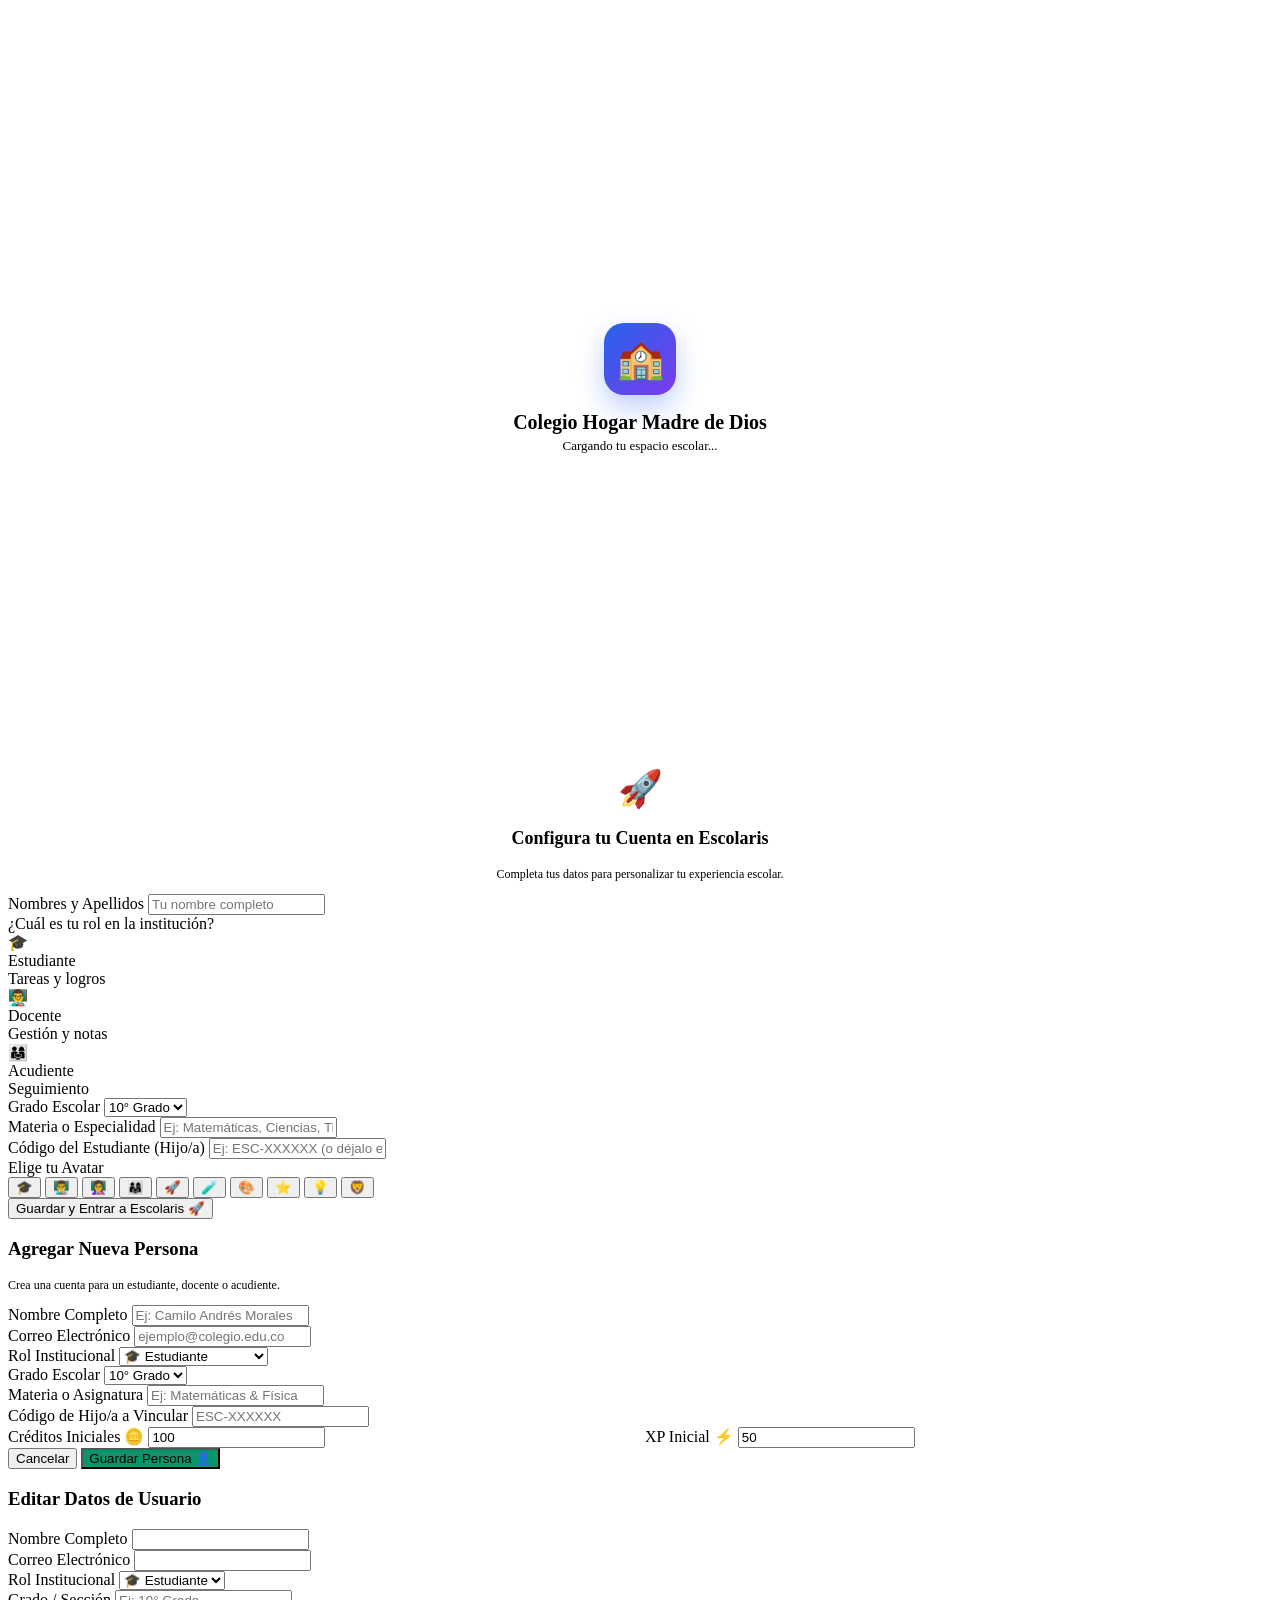
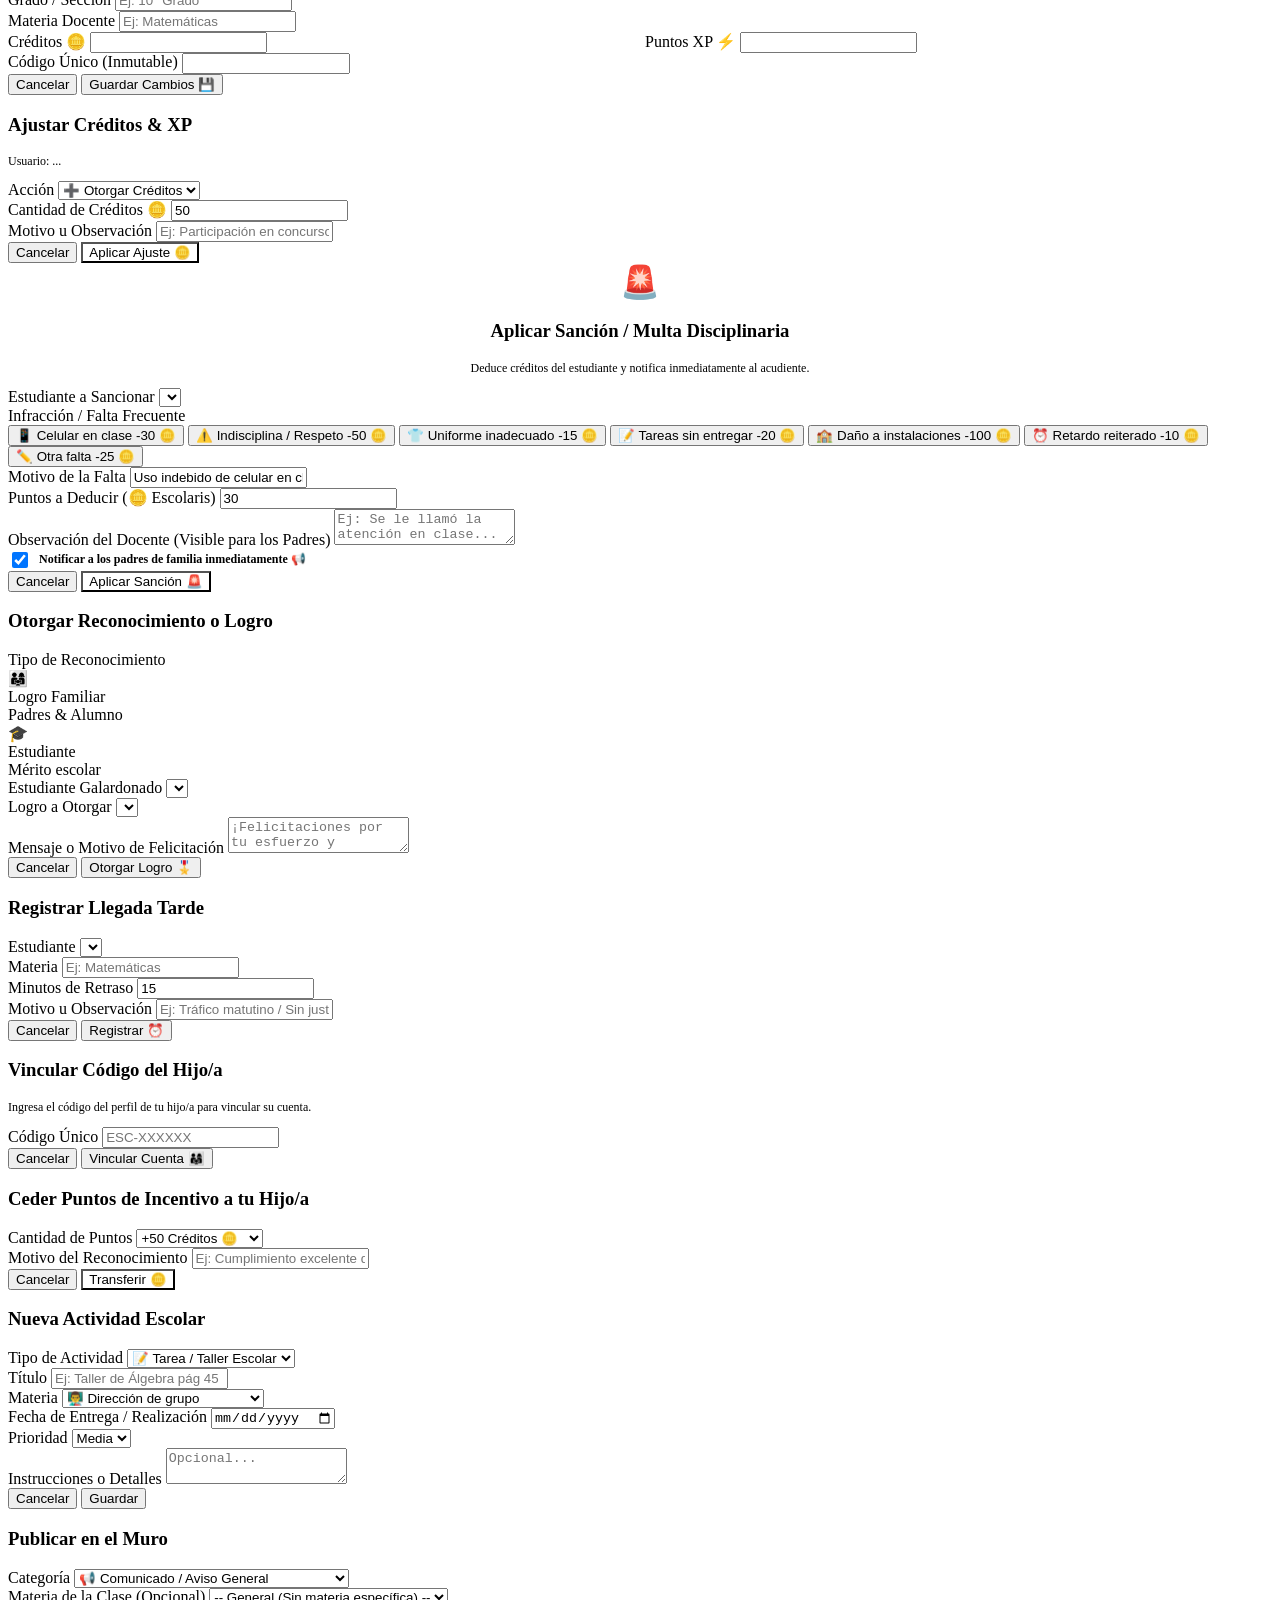
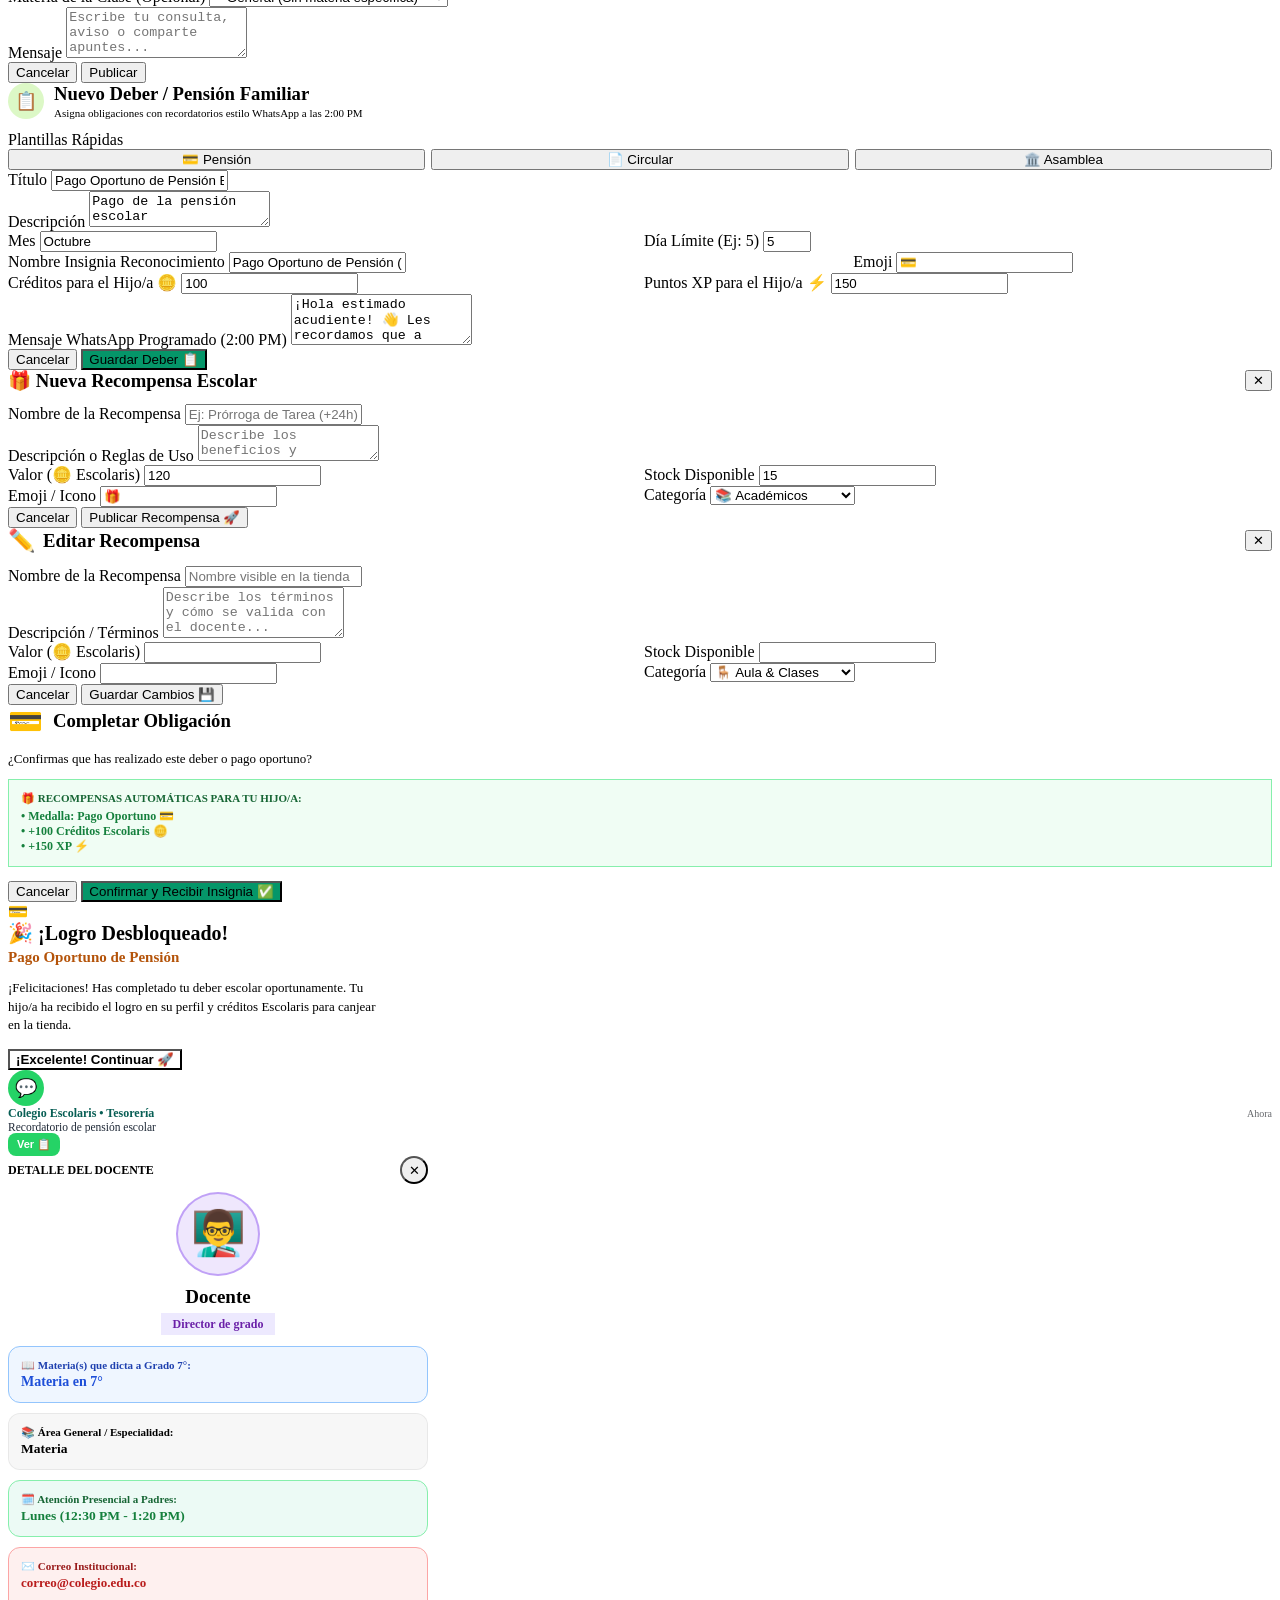
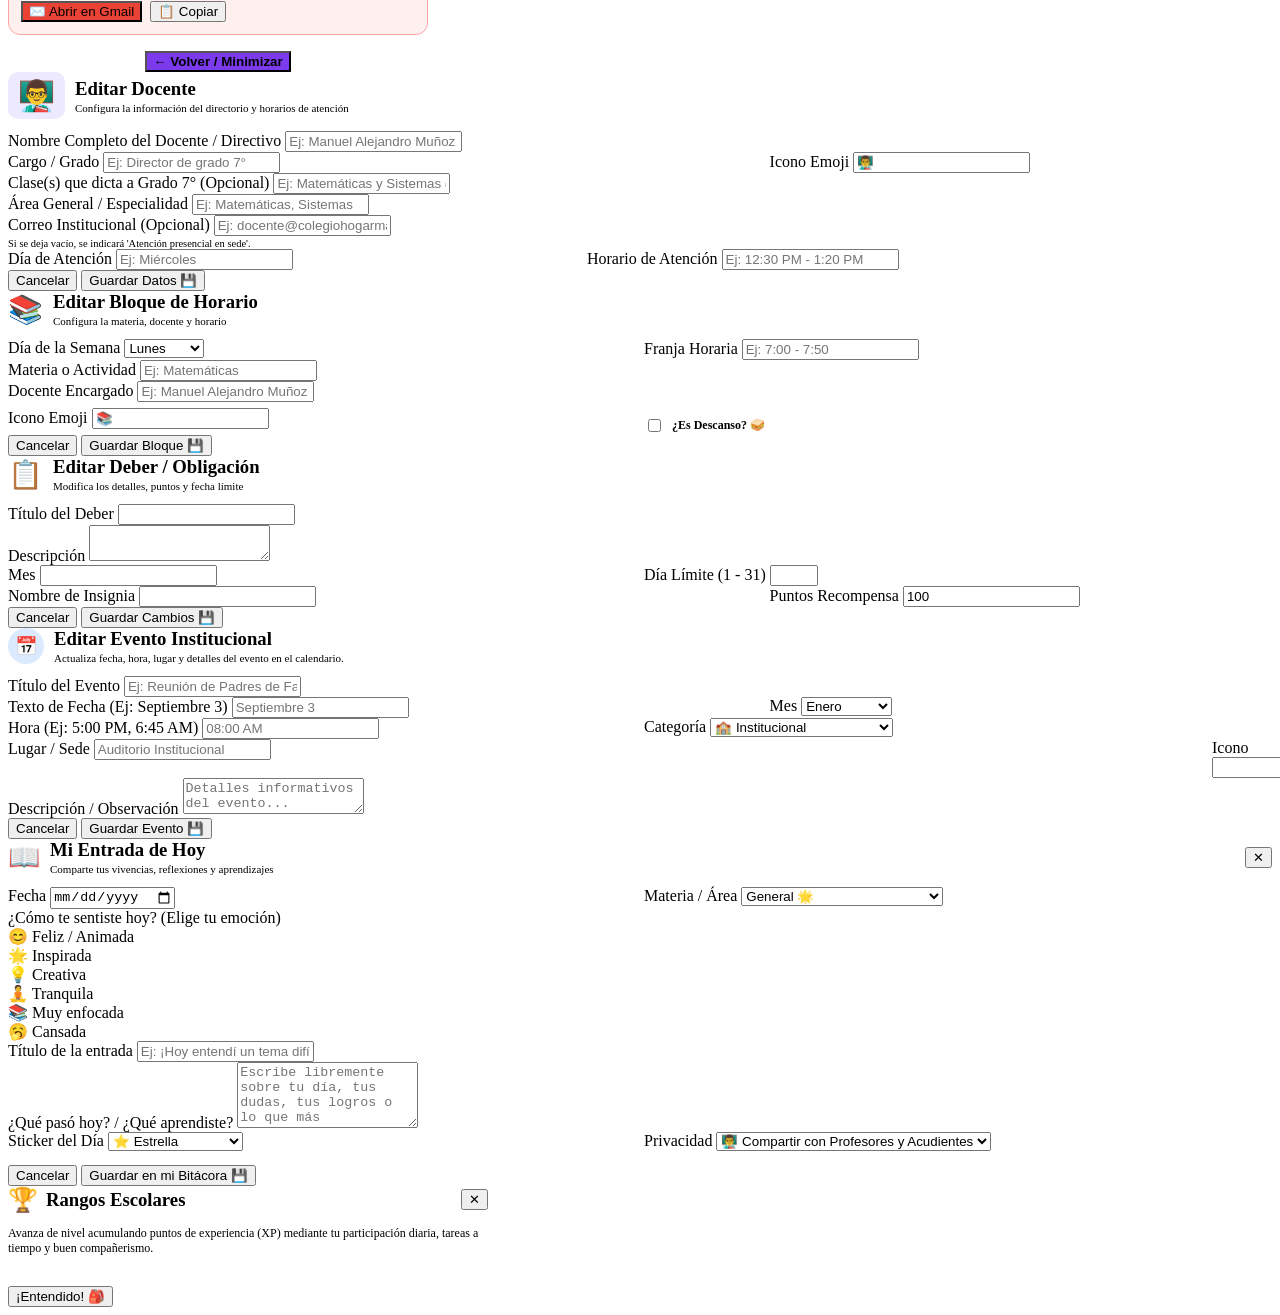
==== public/index.html @ b2b91a7f "Solución integral de persistencia de datos (Firestore + Room + Backup local), asignación grupal de p" ====
<!DOCTYPE html>
<html lang="es">
<head>
  <meta charset="UTF-8">
  <meta name="viewport" content="width=device-width, initial-scale=1.0, maximum-scale=1.0, user-scalable=no, viewport-fit=cover">
  <title>Escolaris - Plataforma Escolar</title>

  <!-- PWA & Apple iOS Tags -->
  <link rel="manifest" href="/manifest.json">
  <meta name="theme-color" content="#2563eb">
  <meta name="apple-mobile-web-app-capable" content="yes">
  <meta name="apple-mobile-web-app-status-bar-style" content="default">
  <meta name="apple-mobile-web-app-title" content="Escolaris">
  <link rel="apple-touch-icon" href="/logo.png">
  <link rel="icon" type="image/png" href="/logo.png">

  <!-- Stylesheet -->
  <link rel="stylesheet" href="/styles.css?v=4.5">

  <!-- Firebase App & Services -->
  <script src="https://www.gstatic.com/firebasejs/10.8.0/firebase-app-compat.js"></script>
  <script src="https://www.gstatic.com/firebasejs/10.8.0/firebase-auth-compat.js"></script>
  <script src="https://www.gstatic.com/firebasejs/10.8.0/firebase-firestore-compat.js"></script>
  <script src="/__/firebase/init.js"></script>
  <script src="https://cdnjs.cloudflare.com/ajax/libs/qrcodejs/1.0.0/qrcode.min.js"></script>
</head>
<body>

<div id="app-container">

  <!-- LOADING BOOT SPLASH (Elimina el destello de login en recargas) -->
  <div id="app-boot-splash" style="display:flex; flex-direction:column; align-items:center; justify-content:center; min-height:80vh; gap:16px; padding:20px; text-align:center;">
    <div style="width:72px; height:72px; border-radius:20px; background:linear-gradient(135deg, #2563eb, #7c3aed); display:flex; align-items:center; justify-content:center; font-size:38px; box-shadow:0 12px 28px rgba(37,99,235,0.3);">🏫</div>
    <div>
      <h2 style="margin:0; font-size:20px; font-weight:900; color:var(--text-main);">Colegio Hogar Madre de Dios</h2>
      <p style="margin:4px 0 0 0; font-size:13px; color:var(--text-muted);">Cargando tu espacio escolar...</p>
    </div>
  </div>

  <!-- AUTH VIEW (Sign In / Register) -->
  <div id="auth-view" class="view-container auth-wrapper hidden" style="display:none;">
    <div class="clay-card auth-card">
      <div class="auth-logo">
        <img src="/logo.png" alt="Escolaris Logo" class="auth-logo-img">
      </div>
      <h1 class="auth-title">Escolaris</h1>
      <p class="auth-subtitle">Tu vida escolar gamificada y organizada</p>

      <div class="auth-tabs">
        <button id="tab-login-btn" class="btn-primary tab-btn active" onclick="switchAuthTab('login')">Ingresar</button>
        <button id="tab-signup-btn" class="btn-secondary tab-btn" onclick="switchAuthTab('signup')">Registrarme</button>
      </div>

      <!-- Google Sign In Button (Top Quick Access) -->
      <button type="button" class="btn-google" onclick="handleGoogleSignIn()">
        <svg width="18" height="18" viewBox="0 0 24 24">
          <path fill="#4285F4" d="M22.56 12.25c0-.78-.07-1.53-.2-2.25H12v4.26h5.92c-.26 1.37-1.04 2.53-2.21 3.31v2.77h3.57c2.08-1.92 3.28-4.74 3.28-8.09z"/>
          <path fill="#34A853" d="M12 23c2.97 0 5.46-.98 7.28-2.66l-3.57-2.77c-.98.66-2.23 1.06-3.71 1.06-2.86 0-5.29-1.93-6.16-4.53H2.18v2.84C3.99 20.53 7.7 23 12 23z"/>
          <path fill="#FBBC05" d="M5.84 14.09c-.22-.66-.35-1.36-.35-2.09s.13-1.43.35-2.09V7.06H2.18C1.43 8.55 1 10.22 1 12s.43 3.45 1.18 4.94l2.85-2.22.81-.63z"/>
          <path fill="#EA4335" d="M12 5.38c1.62 0 3.06.56 4.21 1.64l3.15-3.15C17.45 2.09 14.97 1 12 1 7.7 1 3.99 3.47 2.18 7.06l3.66 2.84c.87-2.6 3.3-4.52 6.16-4.52z"/>
        </svg>
        <span>Continuar con Google</span>
      </button>

      <div class="divider-or">
        <div class="divider-line"></div>
        <span class="divider-text">O CON CORREO</span>
        <div class="divider-line"></div>
      </div>

      <!-- Login Form -->
      <form id="login-form" class="auth-form" onsubmit="handleLogin(event)">
        <div class="form-group">
          <label class="form-label">Correo Electrónico</label>
          <input type="email" id="login-email" class="form-input" placeholder="ejemplo@colegio.edu" required>
        </div>
        <div class="form-group">
          <label class="form-label">Contraseña</label>
          <input type="password" id="login-password" class="form-input" placeholder="••••••••" required>
        </div>
        <button type="submit" class="btn-primary submit-btn">Iniciar Sesión 🚀</button>
      </form>

      <!-- Signup Form -->
      <form id="signup-form" class="auth-form hidden" onsubmit="handleSignup(event)">
        <div class="form-group">
          <label class="form-label">Nombres y Apellidos</label>
          <input type="text" id="signup-name" class="form-input" placeholder="Ej: Camilo Andrés Rojas" required>
        </div>
        <div class="form-group">
          <label class="form-label">Correo Electrónico</label>
          <input type="email" id="signup-email" class="form-input" placeholder="correo@ejemplo.com" required>
        </div>

        <div class="form-group">
          <label class="form-label">¿Cuál es tu rol?</label>
          <div class="role-picker-grid">
            <div class="role-card selected" id="signup-role-student" onclick="selectSignupRole('STUDENT')">
              <div class="role-card-icon">🎓</div>
              <div class="role-card-title">Estudiante</div>
            </div>
            <div class="role-card" id="signup-role-teacher" onclick="selectSignupRole('TEACHER')">
              <div class="role-card-icon">👨‍🏫</div>
              <div class="role-card-title">Docente</div>
            </div>
            <div class="role-card" id="signup-role-parent" onclick="selectSignupRole('PARENT')">
              <div class="role-card-icon">👨‍👩‍👧</div>
              <div class="role-card-title">Acudiente</div>
            </div>
          </div>
        </div>

        <!-- Conditional Field: Student Grade -->
        <div class="form-group" id="signup-group-grade">
          <label class="form-label">Grado Escolar</label>
          <select id="signup-grade" class="form-select">
            <option value="10° Grado">10° Grado</option>
            <option value="11° Grado">11° Grado</option>
            <option value="9° Grado">9° Grado</option>
            <option value="8° Grado">8° Grado</option>
            <option value="7° Grado">7° Grado</option>
            <option value="6° Grado">6° Grado</option>
          </select>
        </div>

        <!-- Conditional Field: Teacher Subject -->
        <div class="form-group hidden" id="signup-group-teacher">
          <label class="form-label">Materia o Especialidad</label>
          <input type="text" id="signup-teacher-subject" class="form-input" placeholder="Ej: Matemáticas, Ciencias, Titular...">
        </div>

        <!-- Conditional Field: Parent Child Code -->
        <div class="form-group hidden" id="signup-group-parent">
          <label class="form-label">Código del Estudiante (Opcional)</label>
          <input type="text" id="signup-child-code" class="form-input" placeholder="ESC-XXXXXX">
        </div>

        <div class="form-group">
          <label class="form-label">Contraseña (Mínimo 6 caracteres)</label>
          <input type="password" id="signup-password" class="form-input" placeholder="••••••••" required minlength="6">
        </div>
        <button type="submit" class="btn-primary submit-btn">Crear Cuenta ✨</button>
      </form>
    </div>
  </div>

  <!-- MAIN APP CONTAINER -->
  <div id="main-app" class="main-app-wrapper hidden" style="display:none;">
    
    <!-- DESKTOP LEFT SIDEBAR (Fixed on desktop, hidden on mobile) -->
    <aside class="desktop-sidebar" id="desktop-sidebar">
      <div>
        <div class="sidebar-brand">
          <img src="/logo.png" alt="Escolaris" class="sidebar-brand-img">
          <div>
            <div class="sidebar-brand-name">Escolaris</div>
            <div style="font-size: 10px; color: var(--text-muted); font-weight: 700; text-transform: uppercase;">Portal Web Escolar</div>
          </div>
        </div>

        <!-- Sidebar User Mini Card -->
        <div class="sidebar-user-card">
          <div class="sidebar-user-header">
            <div class="sidebar-avatar" id="sidebar-avatar-emoji">🎓</div>
            <div style="flex:1; min-width:0;">
              <div class="sidebar-user-name" id="sidebar-user-name">Cargando...</div>
              <div id="sidebar-role-badge" class="user-role-badge" style="font-size:10px; padding:2px 6px;">Estudiante</div>
            </div>
          </div>
          <div style="display:flex; justify-content:space-between; font-size:11px; font-weight:700; color:var(--text-muted);">
            <span id="sidebar-xp-text">0 / 300 XP</span>
            <span id="sidebar-level-text" style="color:var(--primary);">Nivel 1</span>
          </div>
          <div class="progress-bar-bg" style="height:6px;">
            <div id="sidebar-xp-bar" class="progress-bar-fill" style="width: 0%;"></div>
          </div>
        </div>

        <!-- Navigation Menu Links -->
        <nav class="sidebar-nav-list" id="desktop-sidebar-nav">
          <!-- Populated dynamically by JS for each role -->
        </nav>
      </div>

      <!-- Sidebar Footer -->
      <div class="sidebar-footer">
        <button class="sidebar-nav-item" onclick="openOnboardingModal(true)">
          <span class="sidebar-nav-icon">✏️</span>
          <span>Configurar Rol</span>
        </button>
        <button class="sidebar-nav-item" onclick="toggleDarkMode()">
          <span class="sidebar-nav-icon">🌓</span>
          <span>Modo Oscuro</span>
        </button>
        <button class="sidebar-nav-item" style="color:var(--danger);" onclick="handleSignOut()">
          <span class="sidebar-nav-icon">🚪</span>
          <span>Cerrar Sesión</span>
        </button>
      </div>
    </aside>

    <!-- DESKTOP CONTENT AREA (Full flex-1 container) -->
    <div class="desktop-content-area">

      <!-- MOBILE TOP HEADER (Sticky on mobile, hidden on desktop) -->
      <header class="top-header">
        <div class="brand-section">
          <button id="mobile-btn-back" class="btn-back-nav hidden" onclick="goBack()" title="Volver a la pantalla anterior">
            <span>←</span>
          </button>
          <img src="/logo.png" alt="Escolaris" class="mobile-brand-img">
          <div>
            <div class="brand-name">Escolaris</div>
            <div id="top-role-badge" class="user-role-badge">Estudiante</div>
          </div>
        </div>
        <div class="header-stats">
          <div class="stat-pill streak" id="header-streak-pill"><span id="header-streak">🔥 0</span></div>
          <div class="stat-pill coin" id="header-coins-pill"><span id="header-coins">🪙 0</span></div>
          <button class="btn-icon" onclick="toggleDarkMode()" title="Cambiar tema">🌙</button>
        </div>
      </header>

      <!-- DESKTOP TOP HEADER BAR (Sticky on desktop, hidden on mobile) -->
      <header class="desktop-header-bar">
        <div style="display:flex; align-items:center; gap:12px;">
          <button id="desktop-btn-back" class="btn-back-nav hidden" onclick="goBack()" title="Volver a la pantalla anterior">
            <span>← Volver</span>
          </button>
          <div>
            <div class="desktop-header-title" id="desktop-view-title">Muro de Avisos y Comunidad</div>
            <div class="desktop-header-subtitle" id="desktop-view-subtitle">Plataforma escolar colaborativa y gamificada</div>
          </div>
        </div>
        <div class="desktop-header-actions">
          <div class="stat-pill streak"><span id="desktop-header-streak">🔥 0 días</span></div>
          <div class="stat-pill coin"><span id="desktop-header-coins">🪙 0 créditos</span></div>
          <button class="btn-icon" onclick="toggleDarkMode()" title="Cambiar tema">🌙</button>
          <div style="display:flex; align-items:center; gap:8px; cursor:pointer;" onclick="switchNav('profile')">
            <div class="sidebar-avatar" id="desktop-header-avatar" style="width:38px; height:38px; font-size:22px;">🎓</div>
          </div>
        </div>
      </header>

      <!-- iOS Installation Tip Banner (Mobile only) -->
      <div id="ios-pwa-banner" class="ios-banner-container hidden">
        <div class="ios-banner">
          <div class="ios-icon">📲</div>
          <div class="ios-banner-text">
            <strong>¿Usas iPhone?</strong> Toca el botón <strong>Compartir</strong> (icono ⬆️) y selecciona <strong>"Agregar a pantalla de inicio"</strong> para instalarla.
          </div>
          <button class="btn-banner-close" onclick="dismissIosBanner()">✕</button>
        </div>
      </div>

      <!-- MOBILE STUDENT QUICK HUB (Cinta deslizante superior de acceso rápido) -->
      <div id="mobile-student-quick-hub" class="mobile-quick-hub"></div>

      <!-- VIEW 1: FEED (Muro Escolar) -->
      <div id="view-feed" class="view-container tab-view">
        <div class="feed-desktop-split">
          <div>
            <div class="clay-card banner-feed-card" style="margin-bottom:16px;">
              <div class="feed-header-row">
                <div>
                  <h3 class="feed-title">Muro de Avisos y Apuntes</h3>
                  <p class="feed-subtitle">Comunidad académica y comunicados oficiales</p>
                </div>
                <button id="btn-create-post-feed" class="btn-primary btn-sm" onclick="openModal('modal-post')">Publicar ✍️</button>
              </div>
            </div>



            <div id="feed-posts-list" class="cards-column">
              <!-- Dynamic posts list -->
            </div>
          </div>

          <!-- Desktop Right Widget Sidebar -->
          <div class="desktop-widget-sidebar">
            <div class="clay-card" style="margin-bottom:16px;">
              <h4 style="font-size:14px; font-weight:800; margin-bottom:8px;">📢 Publicar Aviso</h4>
              <p style="font-size:11px; color:var(--text-muted); margin-bottom:12px;">Comparte anuncios de clase, dudas o material de estudio con tus compañeros.</p>
              <button class="btn-primary w-full btn-sm" onclick="openModal('modal-post')">Crear Publicación ✍️</button>
            </div>

            <div class="clay-card" style="margin-bottom:16px;">
              <h4 style="font-size:14px; font-weight:800; margin-bottom:8px;">🎯 Próximas Entregas</h4>
              <div id="feed-sidebar-tasks-preview" class="cards-column" style="gap:6px;">
                <!-- Populated by JS -->
              </div>
            </div>

            <div class="clay-card">
              <h4 style="font-size:14px; font-weight:800; margin-bottom:8px;">🏆 Cuadro de Honor</h4>
              <div id="feed-sidebar-ranking-preview" class="cards-column" style="gap:6px;">
                <!-- Populated by JS -->
              </div>
            </div>
          </div>
        </div>
      </div>

      <!-- VIEW 2: TEACHER ADMIN DASHBOARD (Panel de Administración Escolar) -->
      <div id="view-teacher-admin" class="view-container tab-view hidden">
        <div class="section-header-row">
          <div>
            <h2 class="section-title">Centro de Control & Administración Escolar</h2>
            <p class="feed-subtitle">Gestión integral de usuarios, aprobación de logros, canjes y métricas</p>
          </div>
          <div style="display:flex; gap:8px; flex-wrap:wrap;">
            <button class="btn-secondary btn-sm" onclick="openModal('modal-add-user')">👤 + Agregar Persona</button>
            <button class="btn-primary btn-sm" onclick="openModal('modal-grant-badge')">🎖️ + Otorgar Logro</button>
          </div>
        </div>

        <!-- Teacher Classroom Code Banner -->
        <div class="clay-card" style="margin-bottom:14px; background:linear-gradient(135deg, #eff6ff, #dbeafe); border:1.5px solid #93c5fd;">
          <div style="display:flex; justify-content:space-between; align-items:center; flex-wrap:wrap; gap:10px;">
            <div>
              <div style="font-size:11px; font-weight:800; color:var(--primary); text-transform:uppercase;">🏫 Código Único de tu Aula</div>
              <div style="font-size:15px; font-weight:800; color:var(--text-main); margin-top:2px;">
                Código de Aula para Alumnos: <span id="admin-teacher-code-text" style="color:var(--primary); font-family:monospace; background:rgba(37,99,235,0.12); padding:3px 10px; border-radius:8px; font-weight:900;">DOC-000000</span>
              </div>
              <div style="font-size:11px; color:var(--text-muted); margin-top:2px;">Comparte este código para que tus estudiantes se vinculen a tu aula y reciban tareas.</div>
            </div>
            <button class="btn-primary btn-sm" onclick="copyTeacherCode()">Copiar Código 📋</button>
          </div>
        </div>

        <!-- KPI Metrics Overview Cards -->
        <div class="admin-kpi-grid" style="display:grid; grid-template-columns:repeat(auto-fit, minmax(130px, 1fr)); gap:10px; margin-bottom:16px;">
          <div class="clay-card kpi-card" style="padding:12px; text-align:center; border-top:3px solid var(--primary);">
            <div style="font-size:18px;">🎓</div>
            <div id="metric-students-count" style="font-size:20px; font-weight:900; color:var(--primary);">0</div>
            <div style="font-size:10px; font-weight:700; color:var(--text-muted); text-transform:uppercase;">Estudiantes</div>
          </div>
          <div class="clay-card kpi-card" style="padding:12px; text-align:center; border-top:3px solid #059669;">
            <div style="font-size:18px;">👨‍🏫</div>
            <div id="metric-teachers-count" style="font-size:20px; font-weight:900; color:#059669;">0</div>
            <div style="font-size:10px; font-weight:700; color:var(--text-muted); text-transform:uppercase;">Docentes</div>
          </div>
          <div class="clay-card kpi-card" style="padding:12px; text-align:center; border-top:3px solid #7c3aed;">
            <div style="font-size:18px;">👨‍👩‍👧</div>
            <div id="metric-parents-count" style="font-size:20px; font-weight:900; color:#7c3aed;">0</div>
            <div style="font-size:10px; font-weight:700; color:var(--text-muted); text-transform:uppercase;">Acudientes</div>
          </div>
          <div class="clay-card kpi-card" style="padding:12px; text-align:center; border-top:3px solid var(--coin-gold);">
            <div style="font-size:18px;">🎖️</div>
            <div id="metric-badges-count" style="font-size:20px; font-weight:900; color:var(--coin-gold);">0</div>
            <div style="font-size:10px; font-weight:700; color:var(--text-muted); text-transform:uppercase;">Logros</div>
          </div>
          <div class="clay-card kpi-card" style="padding:12px; text-align:center; border-top:3px solid var(--danger);">
            <div style="font-size:18px;">🎟️</div>
            <div id="metric-passes-count" style="font-size:20px; font-weight:900; color:var(--danger);">0</div>
            <div style="font-size:10px; font-weight:700; color:var(--text-muted); text-transform:uppercase;">Canjes</div>
          </div>
        </div>

        <!-- Navigation Subtabs Row -->
        <div class="admin-tabs-row" style="display:flex; gap:8px; overflow-x:auto; padding-bottom:6px; margin-bottom:16px;">
          <button id="btn-admin-tab-users" class="btn-primary btn-filter active" onclick="switchAdminTab('users')">👥 Personas & Usuarios</button>
          <button id="btn-admin-tab-obligations" class="btn-secondary btn-filter" onclick="switchAdminTab('obligations')">📋 Deberes Padres</button>
          <button id="btn-admin-tab-badges" class="btn-secondary btn-filter" onclick="switchAdminTab('badges')">🎖️ Logros & Reconocimientos</button>
          <button id="btn-admin-tab-passes" class="btn-secondary btn-filter" onclick="switchAdminTab('passes')">🎟️ Canjes</button>
          <button id="btn-admin-tab-tardies" class="btn-secondary btn-filter" onclick="switchAdminTab('tardies')">⏰ Asistencia & Retardos</button>
          <button id="btn-admin-tab-penalties" class="btn-secondary btn-filter" onclick="switchAdminTab('penalties')">🚨 Multas & Sanciones</button>
          <button id="btn-admin-tab-grades" class="btn-secondary btn-filter" onclick="switchAdminTab('grades')">📝 Calificaciones</button>
        </div>

        <!-- SUBTAB 1: USERS & PEOPLE MANAGEMENT -->
        <div id="admin-subtab-users" class="cards-column">
          <!-- Filter & Search Toolbar -->
          <div class="clay-card" style="padding:14px;">
            <div style="display:flex; gap:10px; flex-wrap:wrap; align-items:center; justify-content:space-between;">
              <div style="flex:1; min-width:240px;">
                <input type="text" id="admin-user-search-input" class="form-input" placeholder="🔍 Buscar por nombre, correo, grado o código..." oninput="handleAdminUserSearch(this.value)">
              </div>
              <div style="display:flex; gap:6px; flex-wrap:wrap;">
                <button class="btn-primary btn-sm admin-role-filter active" data-role="ALL" onclick="filterAdminUserRole('ALL')">Todos</button>
                <button class="btn-secondary btn-sm admin-role-filter" data-role="STUDENT" onclick="filterAdminUserRole('STUDENT')">🎓 Alumnos</button>
                <button class="btn-secondary btn-sm admin-role-filter" data-role="TEACHER" onclick="filterAdminUserRole('TEACHER')">👨‍🏫 Docentes</button>
                <button class="btn-secondary btn-sm admin-role-filter" data-role="PARENT" onclick="filterAdminUserRole('PARENT')">👨‍👩‍👧 Acudientes</button>
                <button class="btn-primary btn-sm" style="background:#059669;" onclick="openModal('modal-add-user')">+ Agregar</button>
              </div>
            </div>
          </div>

          <!-- Dynamic User List Container -->
          <div id="admin-users-list" class="cards-column" style="gap:10px;">
            <!-- Populated dynamically by JS -->
          </div>
        </div>

        <!-- SUBTAB: PARENT OBLIGATIONS & PENSIONES -->
        <div id="admin-subtab-obligations" class="cards-column hidden">
          <div class="clay-card" style="display:flex; justify-content:space-between; align-items:center; flex-wrap:wrap; gap:10px;">
            <div>
              <h4 style="margin:0; font-size:15px; font-weight:800; color:#059669;">📋 Deberes, Pensiones & Recordatorios para Padres</h4>
              <p style="margin:2px 0 0 0; font-size:11px; color:var(--text-muted);">Asigna obligaciones mensuales con recordatorios automáticos estilo WhatsApp a las 2:00 PM y recompensas en créditos Escolaris para los hijos.</p>
            </div>
            <button class="btn-primary btn-sm" style="background:#059669;" onclick="openModal('modal-add-obligation')">📋 + Asignar Deber / Pensión</button>
          </div>
          <div id="admin-obligations-list" class="cards-column" style="gap:10px;">
            <!-- Populated by JS -->
          </div>
        </div>

        <!-- SUBTAB 2: BADGES & MERITS (Approval & Direct Grant) -->
        <div id="admin-subtab-badges" class="cards-column hidden">
          <!-- Pending Badge Requests (Approval Queue) -->
          <div class="clay-card">
            <div style="display:flex; justify-content:space-between; align-items:center;">
              <div>
                <strong>📥 Solicitudes de Logros por Aprobar</strong>
                <p style="font-size:11px; color:var(--text-muted); margin-top:2px;">Revisa y aprueba reconocimientos solicitados por familias o estudiantes</p>
              </div>
              <button class="btn-primary btn-sm" onclick="openModal('modal-grant-badge')">+ Otorgar Directo 🎖️</button>
            </div>
            <div id="admin-pending-badges-list" class="cards-column" style="margin-top:12px; gap:8px;">
              <!-- Populated by JS -->
            </div>
          </div>

          <!-- Granted Badges History -->
          <div class="clay-card">
            <strong>🎖️ Historial de Logros Otorgados</strong>
            <p style="font-size:11px; color:var(--text-muted); margin-top:2px;">Condecoraciones activas en la institución con opción de revocar si es necesario.</p>
            <div id="admin-badges-list" class="cards-column" style="margin-top:12px; gap:8px;"></div>
          </div>
        </div>

        <!-- SUBTAB 3: CANJES (Store Vouchers & Approvals) -->
        <div id="admin-subtab-passes" class="cards-column hidden">
          <div class="clay-card">
            <div style="display:flex; justify-content:space-between; align-items:center; flex-wrap:wrap; gap:8px;">
              <div>
                <strong style="font-size:15px; color:var(--text-main);">🎟️ Solicitudes y Revisión de Canjes</strong>
                <p style="font-size:11.5px; color:var(--text-muted); margin-top:3px;">
                  Revisa las solicitudes de canje de los estudiantes. Al <strong>Aceptar</strong> se descuentan definitivamente los puntos; al <strong>Rechazar</strong> se devuelven al saldo del estudiante.
                </p>
              </div>
              <input type="text" id="admin-pass-search-input" class="form-input" placeholder="🔍 Buscar estudiante o código..." style="max-width:220px;" oninput="handleAdminPassSearch(this.value)">
            </div>
          </div>
          <div id="admin-passes-list" class="cards-column"></div>
        </div>

        <!-- SUBTAB 4: TARDIES & ATTENDANCE -->
        <div id="admin-subtab-tardies" class="cards-column hidden">
          <div class="clay-card">
            <div style="display:flex; justify-content:space-between; align-items:center;">
              <div>
                <strong>Control de Llegadas Tarde & Asistencia</strong>
                <p style="font-size:11px; color:var(--text-muted); margin-top:2px;">Registra y justifica retardos de los estudiantes.</p>
              </div>
              <button class="btn-primary btn-sm" onclick="openModal('modal-register-tardy')">+ Registrar Retardo</button>
            </div>
          </div>
          <div id="admin-tardies-list" class="cards-column"></div>
        </div>

        <!-- SUBTAB 6: DISCIPLINARY PENALTIES & FINES -->
        <div id="admin-subtab-penalties" class="cards-column hidden">
          <div class="clay-card" style="display:flex; justify-content:space-between; align-items:center; flex-wrap:wrap; gap:10px;">
            <div>
              <h4 style="margin:0; font-size:15px; font-weight:800; color:var(--danger);">🚨 Control y Auditoría de Multas Disciplinarias</h4>
              <p style="margin:2px 0 0 0; font-size:11px; color:var(--text-muted);">Sanciona faltas, descuenta créditos automáticamente y notifica al acudiente al instante.</p>
            </div>
            <button class="btn-danger btn-sm" onclick="openModal('modal-add-penalty')">🚨 + Aplicar Multa</button>
          </div>
          <div id="admin-penalties-list" class="cards-column"></div>
        </div>

        <!-- SUBTAB 5: GRADES -->
        <div id="admin-subtab-grades" class="cards-column hidden">
          <div class="clay-card">
            <strong>Calificación de Evaluaciones (1.0 a 5.0)</strong>
            <p style="font-size:11px; color:var(--text-muted); margin-top:2px;">Asigna notas a los talleres y exámenes entregados.</p>
          </div>
          <div id="admin-exams-grade-list" class="cards-column"></div>
        </div>
      </div>

      <!-- VIEW 3: PARENT DASHBOARD (Portal Acudientes) -->
      <div id="view-parent-dashboard" class="view-container tab-view hidden">
        <!-- Parent Hero Card -->
        <div class="clay-card parent-hero-card" style="margin-bottom:16px;">
          <div style="display:flex; justify-content:space-between; align-items:flex-start;">
            <div>
              <div style="font-size:11px; font-weight:800; color:#7c3aed; text-transform:uppercase;">Portal del Acudiente</div>
              <h3 id="parent-student-name" style="font-size:20px; font-weight:800; margin-top:2px;">Cargando hijo/a...</h3>
              <p id="parent-student-grade" style="font-size:13px; color:var(--text-muted);">Estudiante enlazado</p>
            </div>
            <button class="btn-primary btn-sm" style="background:#7c3aed;" onclick="openModal('modal-link-child')">🔗 Vincular Hijo/a</button>
          </div>
          
          <div style="display:flex; gap:8px; margin-top:14px;">
            <button class="btn-secondary btn-sm" onclick="openModal('modal-transfer-parent-points')">🪙 Ceder Puntos a mi Hijo/a</button>
          </div>
        </div>

        <!-- Parent Subtabs Header -->
        <div class="admin-tabs-row" style="margin-bottom:16px;">
          <button id="btn-parent-subtab-pending" class="btn-primary btn-filter active" onclick="switchParentSubtab('pending')">
            ⏳ Pendientes <span id="parent-badge-pending-count" class="badge" style="background:#EF4444; color:#ffffff; font-size:10px; font-weight:900; margin-left:4px; padding:1px 6px; border-radius:10px;">1</span>
          </button>
          <button id="btn-parent-subtab-completed" class="btn-secondary btn-filter" onclick="switchParentSubtab('completed')">
            ✅ Al Día & Logros
          </button>
          <button id="btn-parent-subtab-academic" class="btn-secondary btn-filter" onclick="switchParentSubtab('academic')">
            📊 Avance Académico
          </button>
        </div>

        <!-- SUBTAB 0: ⏳ PENDIENTES & WHATSAPP REMINDER -->
        <div id="parent-subtab-pending">
          <!-- WhatsApp-Style Pension Reminder Card (Días 1 al 5 a las 2:00 PM) -->
          <div id="parent-whatsapp-pension-card" class="whatsapp-pension-card hidden">
            <div class="whatsapp-header-bar">
              <div style="display:flex; align-items:center; gap:10px;">
                <div class="whatsapp-avatar-badge">🏫</div>
                <div>
                  <div style="display:flex; align-items:center; gap:6px;">
                    <strong style="font-size:13px; color:#ffffff;">Colegio Hogar Madre de Dios</strong>
                    <span style="font-size:10px; background:#10B981; color:white; padding:1px 6px; border-radius:10px; font-weight:800;">OFICIAL</span>
                  </div>
                  <div style="font-size:10px; color:#D1FAE5; opacity:0.9;">Notificación Oficial de Pensiones • 2:00 PM</div>
                </div>
              </div>
              <button type="button" class="btn-sm" onclick="shareWhatsAppPension()" style="background:#25D366; color:white; border:none; border-radius:6px; font-weight:800; font-size:11px; padding:4px 10px; cursor:pointer;">
                📲 Abrir Chat
              </button>
            </div>
            <div class="whatsapp-message-bubble">
              <p id="parent-whatsapp-message-text" style="margin:0; font-size:12.5px; color:#1e293b; line-height:1.5;">
                <!-- Dynamically populated -->
              </p>
              <div style="text-align:right; font-size:10px; color:#64748b; margin-top:4px;">
                2:00 PM • Enviado por Administración Escolar ✓✓
              </div>
            </div>
          </div>

          <!-- Quick Actions & CTA -->
          <div class="clay-card" style="margin-bottom:16px; display:flex; justify-content:space-between; align-items:center; flex-wrap:wrap; gap:10px;">
            <div>
              <h4 style="margin:0; font-weight:800; font-size:15px; color:var(--text-main);">📋 Deberes & Pensiones Mensuales</h4>
              <p style="margin:2px 0 0 0; font-size:11px; color:var(--text-muted);">Cumple a tiempo para recompensar a tu hijo/a con créditos y desbloquear logros familiares.</p>
            </div>
            <button class="btn-primary btn-sm" style="background:#059669;" onclick="scrollToObligationsChecklist()">
              Ver Deberes ↓
            </button>
          </div>

          <!-- Progress Overview Card -->
          <div class="clay-card" style="margin-bottom:16px;">
            <div style="display:flex; justify-content:space-between; align-items:center; margin-bottom:8px;">
              <span id="parent-obligations-progress-text" style="font-size:12px; font-weight:800; color:var(--text-main);">0 de 0 deberes cumplidos este mes</span>
              <span id="parent-obligations-percent-pill" class="badge" style="background:rgba(37,99,235,0.15); color:var(--primary); font-weight:900;">0%</span>
            </div>
            <div class="xp-bar-bg" style="height:10px; border-radius:5px;">
              <div id="parent-obligations-progress-bar" class="xp-bar-fill" style="width:0%; background:linear-gradient(90deg, #10B981, #059669);"></div>
            </div>
          </div>

          <!-- Pending Obligations List -->
          <div id="parent-obligations-section">
            <div id="parent-obligations-list" class="cards-column" style="gap:10px;"></div>
          </div>
        </div>

        <!-- SUBTAB 1: ✅ CUMPLIDAS & LOGROS FAMILIARES -->
        <div id="parent-subtab-completed" class="hidden">
          <div class="clay-card" style="margin-bottom:16px;">
            <div style="display:flex; align-items:center; gap:8px; margin-bottom:12px;">
              <span style="font-size:22px;">✅</span>
              <h4 style="margin:0; font-weight:800; font-size:15px;">Historial de Deberes Cumplidos</h4>
            </div>
            <div id="parent-completed-obligations-list" class="cards-column" style="gap:8px;"></div>
          </div>

          <div class="clay-card" style="margin-bottom:16px;">
            <div style="display:flex; align-items:center; gap:8px; margin-bottom:4px;">
              <span style="font-size:22px;">🎖️</span>
              <div>
                <h4 style="margin:0; font-weight:800; font-size:15px;">Logros Familiares Compartidos</h4>
                <p style="font-size:11px; color:var(--text-muted); margin:2px 0 0 0;">Reconocimientos ganados por asistencia, puntualidad y apoyo escolar</p>
              </div>
            </div>
            <div id="parent-family-badges-list" class="cards-column" style="margin-top:10px;"></div>
          </div>
        </div>

        <!-- SUBTAB 2: 📊 AVANCE ACADÉMICO -->
        <div id="parent-subtab-academic" class="hidden">
          <!-- Disciplinary Penalties Alert for Parents -->
          <div id="parent-penalties-section" class="clay-card hidden" style="border:1.5px solid var(--danger); background:rgba(239, 68, 68, 0.06); margin-bottom:16px;">
            <div style="display:flex; align-items:center; gap:8px;">
              <span style="font-size:20px;">🚨</span>
              <div>
                <h4 style="margin:0; font-size:14px; font-weight:800; color:var(--danger);">Reportes Disciplinarios & Sanciones</h4>
                <p style="margin:2px 0 0 0; font-size:11px; color:var(--text-muted);">Notificaciones de faltas registradas por los docentes titulares:</p>
              </div>
            </div>
            <div id="parent-penalties-list" class="cards-column" style="margin-top:10px;"></div>
          </div>

          <div class="desktop-grid-2col">
            <!-- Left Column: Tardies -->
            <div class="cards-column">
              <div class="clay-card">
                <strong>⏰ Control de Asistencia & Puntualidad</strong>
                <div id="parent-tardies-list" class="cards-column" style="margin-top:10px;"></div>
              </div>
            </div>

            <!-- Right Column: Tasks & Exams -->
            <div class="cards-column">
              <div class="clay-card">
                <strong>📝 Tareas & Evaluaciones del Hijo/a</strong>
                <div id="parent-tasks-list" class="cards-column" style="margin-top:10px;"></div>
              </div>
            </div>
          </div>
        </div>
      </div>

      <!-- VIEW 4: TASKS & EXAMS (Tareas & Evaluaciones) -->
      <div id="view-tasks" class="view-container tab-view hidden">
        <div class="section-header-row">
          <h2 class="section-title">Tareas y Evaluaciones</h2>
          <button id="btn-add-task-header" class="btn-primary btn-sm" onclick="openModal('modal-task')">+ Nueva Tarea</button>
        </div>

        <div class="filter-tabs-row" style="margin-bottom:14px;">
          <button id="task-filter-pending" class="btn-primary btn-filter active" onclick="filterTasks('pending')">Pendientes</button>
          <button id="task-filter-completed" class="btn-secondary btn-filter" onclick="filterTasks('completed')">Completadas</button>
          <button id="task-filter-exams" class="btn-secondary btn-filter" onclick="filterTasks('exams')">Exámenes</button>
        </div>

        <div id="tasks-list" class="cards-column">
          <!-- Dynamic tasks list -->
        </div>
      </div>

      <!-- VIEW: CALENDAR (Sección Dedicada: Calendario Completo) -->
      <div id="view-calendar" class="view-container tab-view hidden">
        <div class="section-header-row">
          <h2 class="section-title">Calendario</h2>
        </div>

        <div class="clay-card" style="margin-bottom:14px;">
          <div style="display:flex; justify-content:space-between; align-items:center; flex-wrap:wrap; gap:12px;">
            <div>
              <h4 style="margin:0; font-size:16px; font-weight:800; color:var(--text-main);">📅 Calendario General & Actividades</h4>
              <p style="margin:4px 0 0 0; font-size:12px; color:var(--text-muted);">
                Cronograma anual oficial, evaluaciones, tareas por fecha, Jean Days y reuniones escolares.
              </p>
            </div>
            <div style="display:flex; align-items:center; gap:8px; flex-wrap:wrap;">
              <div class="calendar-view-toggle">
                <button id="btn-cal-view-month" class="calendar-view-btn active" onclick="switchCalendarView('month')">
                  <span>📅</span> <span>Mes</span>
                </button>
                <button id="btn-cal-view-list" class="calendar-view-btn" onclick="switchCalendarView('list')">
                  <span>📋</span> <span>Cronograma</span>
                </button>
              </div>
              <button class="btn-primary btn-sm" onclick="openAddSchoolEventModal()">➕ Agregar Evento</button>
            </div>
          </div>
        </div>

        <!-- CONTAINER 1: MONTHLY INTERACTIVE CALENDAR -->
        <div id="calendar-monthly-container">
          <div class="calendar-card">
            <!-- Month Navigation Header -->
            <div class="calendar-header-nav">
              <div class="cal-month-title-wrap">
                <button class="cal-nav-btn" onclick="calendarPrevMonth()" title="Mes anterior">‹</button>
                <h3 id="cal-current-month-label" class="cal-month-title">Septiembre 2026</h3>
                <button class="cal-nav-btn" onclick="calendarNextMonth()" title="Mes siguiente">›</button>
                <button class="cal-today-btn" onclick="calendarGoToToday()" title="Ir al día de hoy">📅 Hoy</button>
              </div>
              
              <div style="display:flex; align-items:center; gap:8px;">
                <select id="cal-quick-month-select" class="form-select" style="font-size:12px; padding:4px 8px; width:auto;" onchange="handleCalendarMonthSelectChange(this.value)">
                  <option value="0">Enero</option>
                  <option value="1">Febrero</option>
                  <option value="2">Marzo</option>
                  <option value="3">Abril</option>
                  <option value="4">Mayo</option>
                  <option value="5">Junio</option>
                  <option value="6">Julio</option>
                  <option value="7">Agosto</option>
                  <option value="8" selected>Septiembre</option>
                  <option value="9">Octubre</option>
                  <option value="10">Noviembre</option>
                  <option value="11">Diciembre</option>
                </select>
                <select id="cal-quick-year-select" class="form-select" style="font-size:12px; padding:4px 8px; width:auto;" onchange="handleCalendarYearSelectChange(this.value)">
                  <option value="2025">2025</option>
                  <option value="2026" selected>2026</option>
                  <option value="2027">2027</option>
                </select>
              </div>
            </div>

            <!-- Days of week headers -->
            <div class="calendar-weekdays-row">
              <div class="calendar-weekday-header">LUN</div>
              <div class="calendar-weekday-header">MAR</div>
              <div class="calendar-weekday-header">MIÉ</div>
              <div class="calendar-weekday-header">JUE</div>
              <div class="calendar-weekday-header">VIE</div>
              <div class="calendar-weekday-header">SÁB</div>
              <div class="calendar-weekday-header">DOM</div>
            </div>

            <!-- Days Grid (Rendered dynamically) -->
            <div id="calendar-days-grid" class="calendar-days-grid"></div>

            <!-- Legend -->
            <div class="calendar-legend">
              <div class="legend-item">
                <span class="cal-dot cal-dot-event"></span>
                <span>Eventos Institucionales</span>
              </div>
              <div class="legend-item">
                <span class="cal-dot cal-dot-exam"></span>
                <span>Exámenes</span>
              </div>
              <div class="legend-item">
                <span class="cal-dot cal-dot-task"></span>
                <span>Tareas / Entregas</span>
              </div>
              <div class="legend-item">
                <span style="display:inline-block; width:12px; height:12px; border:2px solid var(--primary); border-radius:50%;"></span>
                <span>Día de Hoy</span>
              </div>
            </div>
          </div>

          <!-- Selected Day Agenda -->
          <div id="calendar-day-agenda" class="clay-card calendar-day-agenda">
            <!-- Dynamically rendered day activities -->
          </div>
        </div>

        <!-- CONTAINER 2: ANNUAL LIST VIEW -->
        <div id="calendar-list-container" class="hidden">
          <div class="clay-card" style="margin-bottom:14px;">
            <div style="display:flex; gap:8px;">
              <input type="text" id="input-search-events" class="form-input" placeholder="🔍 Buscar por nombre de evento, fecha, tipo o lugar..." oninput="filterCalendarQuery()" style="width:100%;">
            </div>

            <!-- Month Quick Filter Pills (All 12 Months) -->
            <div class="admin-tabs-row" style="margin-top:12px; gap:5px; overflow-x:auto; padding-bottom:4px;">
              <button id="btn-cal-month-TODOS" class="btn-primary btn-filter active" style="font-size:11px; padding:4px 10px;" onclick="filterCalendarMonth('TODOS')">Todos</button>
              <button id="btn-cal-month-Enero" class="btn-secondary btn-filter" style="font-size:11px; padding:4px 10px;" onclick="filterCalendarMonth('Enero')">Ene</button>
              <button id="btn-cal-month-Febrero" class="btn-secondary btn-filter" style="font-size:11px; padding:4px 10px;" onclick="filterCalendarMonth('Febrero')">Feb</button>
              <button id="btn-cal-month-Marzo" class="btn-secondary btn-filter" style="font-size:11px; padding:4px 10px;" onclick="filterCalendarMonth('Marzo')">Mar</button>
              <button id="btn-cal-month-Abril" class="btn-secondary btn-filter" style="font-size:11px; padding:4px 10px;" onclick="filterCalendarMonth('Abril')">Abr</button>
              <button id="btn-cal-month-Mayo" class="btn-secondary btn-filter" style="font-size:11px; padding:4px 10px;" onclick="filterCalendarMonth('Mayo')">May</button>
              <button id="btn-cal-month-Junio" class="btn-secondary btn-filter" style="font-size:11px; padding:4px 10px;" onclick="filterCalendarMonth('Junio')">Jun</button>
              <button id="btn-cal-month-Julio" class="btn-secondary btn-filter" style="font-size:11px; padding:4px 10px;" onclick="filterCalendarMonth('Julio')">Jul</button>
              <button id="btn-cal-month-Agosto" class="btn-secondary btn-filter" style="font-size:11px; padding:4px 10px;" onclick="filterCalendarMonth('Agosto')">Ago</button>
              <button id="btn-cal-month-Septiembre" class="btn-secondary btn-filter" style="font-size:11px; padding:4px 10px;" onclick="filterCalendarMonth('Septiembre')">Sep</button>
              <button id="btn-cal-month-Octubre" class="btn-secondary btn-filter" style="font-size:11px; padding:4px 10px;" onclick="filterCalendarMonth('Octubre')">Oct</button>
              <button id="btn-cal-month-Noviembre" class="btn-secondary btn-filter" style="font-size:11px; padding:4px 10px;" onclick="filterCalendarMonth('Noviembre')">Nov</button>
              <button id="btn-cal-month-Diciembre" class="btn-secondary btn-filter" style="font-size:11px; padding:4px 10px;" onclick="filterCalendarMonth('Diciembre')">Dic</button>
            </div>
          </div>

          <div id="school-events-list" class="cards-column" style="gap:10px;">
            <!-- Rendered dynamically -->
          </div>
        </div>
      </div>

      <!-- VIEW 5: SCHEDULE (Horario de Clases & Directorio Institucional) -->
      <div id="view-schedule" class="view-container tab-view hidden">
        <div class="section-header-row">
          <h2 class="section-title">Horario de Clases</h2>
        </div>

        <!-- Schedule Subtabs -->
        <div class="admin-tabs-row" style="margin-bottom:16px;">
          <button id="btn-sched-tab-classes" class="btn-primary btn-filter active" onclick="switchScheduleSubtab('classes')">
            ⏰ Horario de Clases
          </button>
          <button id="btn-sched-tab-directory" class="btn-secondary btn-filter" onclick="switchScheduleSubtab('directory')">
            📞 Directorio & Atención a Padres
          </button>
        </div>

        <!-- SUBTAB 1: HORARIO DE CLASES -->
        <div id="schedule-view-classes">
          <div class="clay-card">
            <div style="display:flex; justify-content:space-between; align-items:center; flex-wrap:wrap; gap:8px; margin-bottom:12px;">
              <div>
                <h4 style="margin:0; font-size:15px; font-weight:800; color:var(--text-main);">📅 Horario de Clases Semanal</h4>
                <p style="margin:2px 0 0 0; font-size:11.5px; color:var(--text-muted);">Gestiona los bloques de clase y descansos de la jornada escolar.</p>
              </div>
              <div style="display:flex; gap:6px; align-items:center;">
                <span class="badge" style="background:rgba(37,99,235,0.1); color:var(--primary); font-weight:800; font-size:11px;">Jornada: 7:00 AM - 1:20 PM</span>
                <button class="btn-secondary btn-sm" onclick="downloadScheduleWeb()" title="Descargar / Imprimir Horario Oficial">📥 Descargar Horario</button>
                <button id="btn-add-class-slot" class="btn-primary btn-sm" onclick="openAddClassSlotModal()">➕ Agregar Bloque</button>
              </div>
            </div>

            <div class="admin-tabs-row" style="margin-bottom:14px;">
              <button id="btn-sched-day-Lunes" class="btn-primary btn-filter active" onclick="filterScheduleDay('Lunes')">Lunes</button>
              <button id="btn-sched-day-Martes" class="btn-secondary btn-filter" onclick="filterScheduleDay('Martes')">Martes</button>
              <button id="btn-sched-day-Miércoles" class="btn-secondary btn-filter" onclick="filterScheduleDay('Miércoles')">Miércoles</button>
              <button id="btn-sched-day-Jueves" class="btn-secondary btn-filter" onclick="filterScheduleDay('Jueves')">Jueves</button>
              <button id="btn-sched-day-Viernes" class="btn-secondary btn-filter" onclick="filterScheduleDay('Viernes')">Viernes</button>
            </div>
            
            <div id="schedule-classes-list" class="cards-column" style="gap:8px;"></div>
          </div>
        </div>

        <!-- SUBTAB 3: DIRECTORIO DOCENTE & ATENCIÓN A PADRES -->
        <div id="schedule-view-directory" class="hidden">
          <div class="clay-card" style="margin-bottom:14px;">
            <div style="display:flex; justify-content:space-between; align-items:flex-start; flex-wrap:wrap; gap:10px;">
              <div>
                <h4 style="margin:0; font-size:15px; font-weight:800; color:var(--text-main);">🏫 Directorio de Docentes & Horarios de Atención</h4>
                <p style="margin:4px 0 0 0; font-size:12px; color:var(--text-muted);">
                  Consulta la materia, correo institucional y horario de atención presencial. Toca cualquier correo o botón para abrir Gmail automáticamente.
                </p>
              </div>
              <button id="btn-add-teacher" class="btn-primary btn-sm" onclick="openAddTeacherModal()">➕ Agregar Docente</button>
            </div>

            <div style="margin-top:12px; display:flex; gap:8px;">
              <input type="text" id="input-search-teacher" class="form-input" placeholder="🔍 Buscar por docente, materia o cargo..." oninput="filterTeacherDirectory()" style="width:100%;">
            </div>
          </div>

          <div id="teacher-directory-list" class="cards-column" style="gap:10px;">
            <!-- Rendered dynamically -->
          </div>
        </div>
      </div>

      <!-- VIEW: JOURNAL (Mi Bitácora & Diario Escolar) -->
      <div id="view-journal" class="view-container tab-view hidden">
        <div class="section-header-row">
          <h2 class="section-title">Mi Bitácora Escolar</h2>
        </div>

        <!-- Inspiration & Daily Prompt Banner -->
        <div class="journal-welcome-card clay-card">
          <div style="display:flex; justify-content:space-between; align-items:flex-start; flex-wrap:wrap; gap:12px;">
            <div style="flex:1; min-width:240px;">
              <h4 class="journal-welcome-title">
                <span>📖</span>
                <span>Diario de Aprendizaje & Vivencias</span>
              </h4>
              <p class="journal-welcome-prompt">
                Registra tus logros, cómo te sentiste, lo que aprendiste hoy y los recuerdos especiales de tu jornada escolar.
              </p>
            </div>
            <button class="btn-primary btn-sm" onclick="openNewJournalModal()" style="white-space:nowrap;">
              ✍️ Nueva Entrada
            </button>
          </div>
        </div>

        <!-- Search & Mood Filters -->
        <div class="clay-card" style="margin-bottom:14px; padding:12px 14px;">
          <div style="display:flex; gap:8px; margin-bottom:10px;">
            <input type="text" id="input-search-journal" class="form-input" placeholder="🔍 Buscar en mis bitácoras por título, texto o materia..." oninput="filterJournalQuery()">
          </div>

          <div class="journal-filter-pills" id="journal-mood-filters">
            <button class="btn-primary btn-filter active btn-sm" onclick="filterJournalMood('TODOS')" id="btn-journal-mood-TODOS">Todas ✨</button>
            <button class="btn-secondary btn-filter btn-sm" onclick="filterJournalMood('INSPIRADA')" id="btn-journal-mood-INSPIRADA">🌟 Inspirada</button>
            <button class="btn-secondary btn-filter btn-sm" onclick="filterJournalMood('FELIZ')" id="btn-journal-mood-FELIZ">😊 Feliz</button>
            <button class="btn-secondary btn-filter btn-sm" onclick="filterJournalMood('CREATIVA')" id="btn-journal-mood-CREATIVA">💡 Creativa</button>
            <button class="btn-secondary btn-filter btn-sm" onclick="filterJournalMood('TRANQUILA')" id="btn-journal-mood-TRANQUILA">🧘 Tranquila</button>
            <button class="btn-secondary btn-filter btn-sm" onclick="filterJournalMood('ENFOCADA')" id="btn-journal-mood-ENFOCADA">📚 Enfocada</button>
            <button class="btn-secondary btn-filter btn-sm" onclick="filterJournalMood('CANSADA')" id="btn-journal-mood-CANSADA">🥱 Cansada</button>
          </div>
        </div>

        <!-- Entries Timeline / Cards List -->
        <div id="journal-entries-list" class="cards-column" style="gap:12px;">
          <!-- Dynamically rendered -->
        </div>
      </div>

      <!-- VIEW 6: REWARDS STORE (Tienda Escolaris) -->
      <div id="view-rewards" class="view-container tab-view hidden">
        <div class="clay-card balance-card" style="margin-bottom:14px;">
          <div class="balance-header-row">
            <div>
              <div class="balance-label">Tu Saldo en Escolaris</div>
              <div id="store-balance-text" class="balance-amount">🪙 0</div>
            </div>
            <div style="display:flex; gap:8px; align-items:center; flex-wrap:wrap;">
              <button id="btn-create-reward-header" class="btn-primary btn-sm hidden" onclick="openModal('modal-create-reward')">+ Nueva Recompensa 🎁</button>
              <button class="btn-secondary btn-sm" onclick="switchStoreTab('passes')">Mis Pases 🎟️</button>
              <button id="btn-store-catalog-tab" class="btn-secondary btn-sm hidden" onclick="switchStoreTab('catalog')">Catálogo 🎁</button>
            </div>
          </div>
        </div>

        <!-- Store Category Filter Bar (Chips horizontales organizados sin scroll) -->
        <div id="store-categories-bar" class="store-filter-bar">
          <button id="btn-store-cat-ALL" class="settings-subtab-chip active" onclick="filterRewardsCategory('ALL')">
            <span>🌟</span> Todos
          </button>
          <button id="btn-store-cat-AULA" class="settings-subtab-chip" onclick="filterRewardsCategory('AULA')">
            <span>🪑</span> Aula & Clases
          </button>
          <button id="btn-store-cat-ACADEMICO" class="settings-subtab-chip" onclick="filterRewardsCategory('ACADEMICO')">
            <span>📚</span> Académicos
          </button>
          <button id="btn-store-cat-RECREO" class="settings-subtab-chip" onclick="filterRewardsCategory('RECREO')">
            <span>⚽</span> Recreo
          </button>
          <button id="btn-store-cat-CAFETERIA" class="settings-subtab-chip" onclick="filterRewardsCategory('CAFETERIA')">
            <span>🥪</span> Cafetería
          </button>
          <button id="btn-store-cat-DISTINCION" class="settings-subtab-chip" onclick="filterRewardsCategory('DISTINCION')">
            <span>🏆</span> Distinciones
          </button>
        </div>

        <div id="rewards-tab-catalog" class="rewards-grid">
          <!-- Dynamic rewards catalog -->
        </div>

        <div id="rewards-tab-passes" class="cards-column hidden">
          <!-- Dynamic passes list -->
        </div>
      </div>

      <!-- VIEW 7: GAMIFICATION & RANKING (Tabla de Honor) -->
      <div id="view-gamification" class="view-container tab-view hidden">
        <!-- Hero Rank Card (Interactivo para explorar rangos escolares) -->
        <div class="clay-card hero-rank-card" style="margin-bottom:18px;" onclick="openStudentRanksModal()" title="Toca aquí para ver todos los Rangos Escolares 🏆">
          <div class="rank-header-row">
            <div id="hero-rank-title" class="rank-title">Explorador Escolar 🎒</div>
            <div id="hero-level-badge" class="level-tag">Nivel 1</div>
          </div>
          <div class="xp-progress-meta">
            <span>Progreso de Nivel:</span>
            <span id="hero-xp-text" class="xp-amount">0 / 300 XP</span>
          </div>
          <div class="progress-bar-bg">
            <div id="hero-xp-bar" class="progress-bar-fill" style="width: 0%;"></div>
          </div>
          <div style="font-size:11px; color:var(--primary); font-weight:800; margin-top:8px; text-align:right;">
            Toca para ver todos los rangos escolares ➔
          </div>
        </div>

        <h3 class="section-subtitle">🏆 Tabla de Honor Institucional</h3>
        <div id="leaderboard-list" class="cards-column">
          <!-- Dynamic leaderboard -->
        </div>
      </div>

      <!-- VIEW 8: PROFILE & SETTINGS (Perfil & Ajustes) -->
      <div id="view-profile" class="view-container tab-view hidden">
        <div class="desktop-grid-2col">
          <!-- Left Column: Hero Profile & Badges -->
          <div class="cards-column">
            <div class="clay-card profile-hero-card">
              <div class="profile-avatar-box" onclick="document.getElementById('profile-photo-input').click()" title="Toca para subir una foto de perfil">
                <div id="profile-avatar-content" style="width:100%; height:100%; display:flex; align-items:center; justify-content:center;">
                  <span id="profile-avatar-emoji">🎓</span>
                </div>
                <div class="avatar-camera-badge">📷</div>
              </div>
              <input type="file" id="profile-photo-input" accept="image/*" style="display:none;" onchange="handleProfilePhotoUpload(event)">
              
              <div class="profile-details">
                <div class="profile-name-row">
                  <span id="profile-name" class="profile-name">Cargando...</span>
                  <button class="btn-edit-sm" onclick="openOnboardingModal(true)">Editar Rol</button>
                </div>
                <div id="profile-grade" class="profile-role-grade">🎓 Estudiante • 10° Grado</div>
                <div id="profile-bio" class="profile-bio">Estudiante activo en Escolaris 🚀</div>
                
                <div style="display:flex; gap:6px; margin: 4px 0 6px 0;">
                  <button class="btn-primary btn-sm" style="font-size:11px; padding:3px 8px;" onclick="document.getElementById('profile-photo-input').click()">📷 Cambiar Foto</button>
                  <button id="btn-remove-photo" class="btn-secondary btn-sm hidden" style="font-size:11px; padding:3px 8px;" onclick="handleRemoveProfilePhoto()">✕ Quitar Foto</button>
                </div>

                <div class="profile-chips-row">
                  <div class="stat-pill coin chip-sm"><span id="profile-coins-chip">🪙 0</span></div>
                  <div class="stat-pill streak chip-sm"><span id="profile-streak-chip">🔥 0 días</span></div>
                </div>
              </div>
            </div>

            <!-- Badges & Store Showcase Card (Con pestaña de Tienda para Estudiantes) -->
            <div class="clay-card">
              <div class="profile-subtabs-row">
                <button id="btn-profile-subtab-badges" class="settings-subtab-chip active" onclick="switchProfileSubtab('badges')">
                  <span>🎖️</span> Mis Logros
                </button>
                <button id="btn-profile-subtab-store" class="settings-subtab-chip" onclick="switchProfileSubtab('store')">
                  <span>🎟️</span> Canjes
                </button>
              </div>

              <!-- SUBTAB 1: LOGROS ESCOLARES -->
              <div id="profile-subtab-content-badges">
                <h4 class="card-title-primary" style="margin-top:0;">
                  <span>🎖️</span> Mis Logros & Reconocimientos
                </h4>
                <div id="profile-badges-list" class="cards-column" style="margin-top:10px;"></div>
              </div>

              <!-- SUBTAB 2: TIENDA ESCOLAR & MIS CANJES -->
              <div id="profile-subtab-content-store" class="hidden">
                <div style="display:flex; justify-content:space-between; align-items:center; margin-bottom:8px;">
                  <h4 class="card-title-primary" style="margin:0;">
                    <span>🎁</span> Recompensas por Desbloquear
                  </h4>
                  <span id="profile-store-balance-badge" class="badge" style="background:#fef3c7; color:#b45309; font-weight:800; font-size:12px;">🪙 0</span>
                </div>
                <p style="font-size:11.5px; color:var(--text-muted); margin-bottom:10px;">
                  Usa tus monedas para canjear beneficios escolares en el aula.
                </p>
                
                <div id="profile-store-catalog-container" class="cards-column" style="gap:8px; margin-bottom:16px;">
                  <!-- Dynamically rendered available rewards -->
                </div>

                <h4 class="card-title-primary" style="margin-top:16px; margin-bottom:6px;">
                  <span>🎟️</span> Mis Compras & Canjes Realizados
                </h4>
                <p style="font-size:11.5px; color:var(--text-muted); margin-bottom:10px;">
                  Pases que has solicitado con su estado de validación.
                </p>
                <div id="profile-store-purchases-container" class="cards-column" style="gap:8px;">
                  <!-- Dynamically rendered student passes & redemptions -->
                </div>
              </div>
            </div>
          </div>

          <!-- Right Column: Codes, Classroom & Settings (Con Subpestañas Deslizables) -->
          <div class="cards-column">
            
            <!-- Sliding Navigation Pills for Settings (Sin Scroll Excesivo) -->
            <div class="settings-subtabs-row">
              <button id="btn-settings-tab-codes" class="settings-subtab-chip active" onclick="switchSettingsSubtab('codes')">
                <span>🔑</span> Códigos & Aula
              </button>
              <button id="btn-settings-tab-visual" class="settings-subtab-chip" onclick="switchSettingsSubtab('visual')">
                <span>🎨</span> Aspecto Visual
              </button>
              <button id="btn-settings-tab-account" class="settings-subtab-chip" onclick="switchSettingsSubtab('account')">
                <span>⚙️</span> Mi Cuenta
              </button>
            </div>

            <!-- SECTION 1: CÓDIGOS & VINCULACIÓN -->
            <div id="settings-section-codes" class="cards-column" style="gap:10px;">
              <!-- TEACHER CLASS CODE CARD (For Teachers) -->
              <div class="clay-card hidden" id="card-teacher-code-box">
                <h4 class="card-title-primary">
                  <span>🏫</span> Código Único de tu Clase (Docente)
                </h4>
                <p class="card-description">
                  Comparte este código con los alumnos de tu aula para que se vinculen a tu clase y reciban tareas.
                </p>
                <div class="code-box">
                  <div>
                    <div class="code-label">CÓDIGO DE CLASE</div>
                    <div id="teacher-code-text" class="code-value">DOC-100201</div>
                  </div>
                  <button class="btn-primary btn-sm" onclick="copyTeacherCode()">Copiar 📋</button>
                </div>
              </div>

              <!-- STUDENT CODE CARD (For Students) -->
              <div class="clay-card" id="card-student-code-box">
                <h4 class="card-title-primary">
                  <span>🔑</span> Código Único de Vinculación Familiar
                </h4>
                <p class="card-description">
                  Comparte este código con tus padres para vincular sus cuentas y ver tus avances escolares.
                </p>
                <div class="code-box">
                  <div>
                    <div class="code-label">CÓDIGO ÚNICO</div>
                    <div id="student-code-text" class="code-value">ESC-100201</div>
                  </div>
                  <button class="btn-primary btn-sm" onclick="copyStudentCode()">Copiar 📋</button>
                </div>
              </div>

              <!-- STUDENT TEACHER CLASSROOM LINK CARD (For Students) -->
              <div class="clay-card" id="card-student-classroom-box">
                <h4 class="card-title-primary">
                  <span>🏫</span> Mi Aula / Docente Titular
                </h4>
                <p class="card-description">
                  Ingresa el código que te dio tu profesor para unirte a su aula y recibir sus tareas.
                </p>
                <div id="student-classroom-status">
                  <!-- Dynamically filled by JS -->
                </div>
              </div>
            </div>

            <!-- SECTION 2: ASPECTO VISUAL -->
            <div id="settings-section-visual" class="cards-column hidden" style="gap:10px;">
              <div class="clay-card">
                <h4 class="card-title-simple">🎨 Tema & Apariencia</h4>
                <p style="font-size:12px; color:var(--text-muted); margin:4px 0 12px 0;">
                  Personaliza cómo visualizas la plataforma en tu dispositivo móvil o navegador.
                </p>
                <button class="btn-secondary menu-btn" onclick="toggleDarkMode()">🌓 Alternar Modo Claro / Oscuro</button>
              </div>
            </div>

            <!-- SECTION 3: MI CUENTA -->
            <div id="settings-section-account" class="cards-column hidden" style="gap:10px;">
              <div class="clay-card menu-card">
                <h4 class="card-title-simple">⚙️ Gestión de Cuenta & Seguridad</h4>
                <p style="font-size:12px; color:var(--text-muted); margin:4px 0 12px 0;">
                  Actualiza tus datos escolares o cierra tu sesión de forma segura.
                </p>
                <button class="btn-secondary menu-btn" onclick="openOnboardingModal(true)">✏️ Configurar Rol y Datos</button>
                <button class="btn-secondary menu-btn btn-danger-outline" onclick="handleSignOut()">🚪 Cerrar Sesión</button>
              </div>
            </div>

          </div>
        </div>
      </div>

    </div>

    <!-- Floating Bottom Navigation Bar (Mobile only) -->
    <nav class="bottom-nav-bar" id="dynamic-bottom-nav">
      <!-- Generated by JS according to Role -->
    </nav>
  </div>

  <!-- ONBOARDING SETUP PROFILE MODAL (Questions & Role Configuration) -->
  <div id="modal-onboarding" class="modal-backdrop">
    <div class="modal-card">
      <div style="text-align:center; margin-bottom:8px;">
        <div style="font-size:36px;">🚀</div>
        <h3 class="modal-title" style="font-size:18px;">Configura tu Cuenta en Escolaris</h3>
        <p style="font-size:12px; color:var(--text-muted);">Completa tus datos para personalizar tu experiencia escolar.</p>
      </div>

      <form onsubmit="handleSaveOnboarding(event)" class="modal-form">
        <div class="form-group">
          <label class="form-label">Nombres y Apellidos</label>
          <input type="text" id="onboard-name" class="form-input" placeholder="Tu nombre completo" required>
        </div>

        <div class="form-group">
          <label class="form-label">¿Cuál es tu rol en la institución?</label>
          <div class="role-picker-grid">
            <div class="role-card selected" id="onboard-role-student" onclick="selectOnboardRole('STUDENT')">
              <div class="role-card-icon">🎓</div>
              <div class="role-card-title">Estudiante</div>
              <div class="role-card-desc">Tareas y logros</div>
            </div>
            <div class="role-card" id="onboard-role-teacher" onclick="selectOnboardRole('TEACHER')">
              <div class="role-card-icon">👨‍🏫</div>
              <div class="role-card-title">Docente</div>
              <div class="role-card-desc">Gestión y notas</div>
            </div>
            <div class="role-card" id="onboard-role-parent" onclick="selectOnboardRole('PARENT')">
              <div class="role-card-icon">👨‍👩‍👧</div>
              <div class="role-card-title">Acudiente</div>
              <div class="role-card-desc">Seguimiento</div>
            </div>
          </div>
        </div>

        <!-- Onboard Role: Student -->
        <div class="form-group" id="onboard-group-student">
          <label class="form-label">Grado Escolar</label>
          <select id="onboard-grade" class="form-select">
            <option value="10° Grado">10° Grado</option>
            <option value="11° Grado">11° Grado</option>
            <option value="9° Grado">9° Grado</option>
            <option value="8° Grado">8° Grado</option>
            <option value="7° Grado">7° Grado</option>
            <option value="6° Grado">6° Grado</option>
          </select>
        </div>

        <!-- Onboard Role: Teacher -->
        <div class="form-group hidden" id="onboard-group-teacher">
          <label class="form-label">Materia o Especialidad</label>
          <input type="text" id="onboard-teacher-subject" class="form-input" placeholder="Ej: Matemáticas, Ciencias, Titular...">
        </div>

        <!-- Onboard Role: Parent -->
        <div class="form-group hidden" id="onboard-group-parent">
          <label class="form-label">Código del Estudiante (Hijo/a)</label>
          <input type="text" id="onboard-child-code" class="form-input" placeholder="Ej: ESC-XXXXXX (o déjalo en blanco)">
        </div>

        <!-- Avatar Emoji Grid -->
        <div class="form-group">
          <label class="form-label">Elige tu Avatar</label>
          <div class="avatar-emoji-grid">
            <button type="button" class="avatar-emoji-btn selected" onclick="selectOnboardAvatar('🎓')">🎓</button>
            <button type="button" class="avatar-emoji-btn" onclick="selectOnboardAvatar('👨‍🏫')">👨‍🏫</button>
            <button type="button" class="avatar-emoji-btn" onclick="selectOnboardAvatar('👩‍🏫')">👩‍🏫</button>
            <button type="button" class="avatar-emoji-btn" onclick="selectOnboardAvatar('👨‍👩‍👧')">👨‍👩‍👧</button>
            <button type="button" class="avatar-emoji-btn" onclick="selectOnboardAvatar('🚀')">🚀</button>
            <button type="button" class="avatar-emoji-btn" onclick="selectOnboardAvatar('🧪')">🧪</button>
            <button type="button" class="avatar-emoji-btn" onclick="selectOnboardAvatar('🎨')">🎨</button>
            <button type="button" class="avatar-emoji-btn" onclick="selectOnboardAvatar('⭐')">⭐</button>
            <button type="button" class="avatar-emoji-btn" onclick="selectOnboardAvatar('💡')">💡</button>
            <button type="button" class="avatar-emoji-btn" onclick="selectOnboardAvatar('🦁')">🦁</button>
          </div>
        </div>

        <button type="submit" class="btn-primary submit-btn mt-3">Guardar y Entrar a Escolaris 🚀</button>
      </form>
    </div>
  </div>

  <!-- MODAL: ADD USER (Admin) -->
  <div id="modal-add-user" class="modal-backdrop">
    <div class="modal-card">
      <h3 class="modal-title">Agregar Nueva Persona</h3>
      <p style="font-size:12px; color:var(--text-muted); margin-bottom:12px;">Crea una cuenta para un estudiante, docente o acudiente.</p>
      <form onsubmit="handleCreateUser(event)" class="modal-form">
        <div class="form-group">
          <label class="form-label">Nombre Completo</label>
          <input type="text" id="add-user-name" class="form-input" placeholder="Ej: Camilo Andrés Morales" required>
        </div>
        <div class="form-group">
          <label class="form-label">Correo Electrónico</label>
          <input type="email" id="add-user-email" class="form-input" placeholder="ejemplo@colegio.edu.co" required>
        </div>
        <div class="form-group">
          <label class="form-label">Rol Institucional</label>
          <select id="add-user-role" class="form-select" onchange="toggleAddUserRoleFields(this.value)">
            <option value="STUDENT" selected>🎓 Estudiante</option>
            <option value="TEACHER">👨‍🏫 Docente Titular</option>
            <option value="PARENT">👨‍👩‍👧 Acudiente / Padre</option>
          </select>
        </div>
        <div class="form-group" id="add-user-grade-group">
          <label class="form-label">Grado Escolar</label>
          <select id="add-user-grade" class="form-select">
            <option value="6° Grado">6° Grado</option>
            <option value="7° Grado">7° Grado</option>
            <option value="8° Grado">8° Grado</option>
            <option value="9° Grado">9° Grado</option>
            <option value="10° Grado" selected>10° Grado</option>
            <option value="11° Grado">11° Grado</option>
          </select>
        </div>
        <div class="form-group hidden" id="add-user-subject-group">
          <label class="form-label">Materia o Asignatura</label>
          <input type="text" id="add-user-subject" class="form-input" placeholder="Ej: Matemáticas & Física">
        </div>
        <div class="form-group hidden" id="add-user-childcode-group">
          <label class="form-label">Código de Hijo/a a Vincular</label>
          <input type="text" id="add-user-childcode" class="form-input" placeholder="ESC-XXXXXX" style="text-transform:uppercase;">
        </div>
        <div style="display:grid; grid-template-columns:1fr 1fr; gap:10px;">
          <div class="form-group">
            <label class="form-label">Créditos Iniciales 🪙</label>
            <input type="number" id="add-user-credits" class="form-input" value="100" min="0">
          </div>
          <div class="form-group">
            <label class="form-label">XP Inicial ⚡</label>
            <input type="number" id="add-user-xp" class="form-input" value="50" min="0">
          </div>
        </div>
        <div class="modal-actions-row">
          <button type="button" class="btn-secondary flex-1" onclick="closeModal('modal-add-user')">Cancelar</button>
          <button type="submit" class="btn-primary flex-1" style="background:#059669;">Guardar Persona 👤</button>
        </div>
      </form>
    </div>
  </div>

  <!-- MODAL: EDIT USER (Admin) -->
  <div id="modal-edit-user" class="modal-backdrop">
    <div class="modal-card">
      <h3 class="modal-title">Editar Datos de Usuario</h3>
      <form onsubmit="handleUpdateUser(event)" class="modal-form">
        <input type="hidden" id="edit-user-id">
        <div class="form-group">
          <label class="form-label">Nombre Completo</label>
          <input type="text" id="edit-user-name" class="form-input" required>
        </div>
        <div class="form-group">
          <label class="form-label">Correo Electrónico</label>
          <input type="email" id="edit-user-email" class="form-input" required>
        </div>
        <div class="form-group">
          <label class="form-label">Rol Institucional</label>
          <select id="edit-user-role" class="form-select" onchange="toggleEditUserRoleFields(this.value)">
            <option value="STUDENT">🎓 Estudiante</option>
            <option value="TEACHER">👨‍🏫 Docente</option>
            <option value="PARENT">👨‍👩‍👧 Acudiente</option>
          </select>
        </div>
        <div class="form-group" id="edit-user-grade-group">
          <label class="form-label">Grado / Sección</label>
          <input type="text" id="edit-user-grade" class="form-input" placeholder="Ej: 10° Grado">
        </div>
        <div class="form-group" id="edit-user-subject-group">
          <label class="form-label">Materia Docente</label>
          <input type="text" id="edit-user-subject" class="form-input" placeholder="Ej: Matemáticas">
        </div>
        <div style="display:grid; grid-template-columns:1fr 1fr; gap:10px;">
          <div class="form-group">
            <label class="form-label">Créditos 🪙</label>
            <input type="number" id="edit-user-credits" class="form-input" min="0">
          </div>
          <div class="form-group">
            <label class="form-label">Puntos XP ⚡</label>
            <input type="number" id="edit-user-xp" class="form-input" min="0">
          </div>
        </div>
        <div class="form-group">
          <label class="form-label">Código Único (Inmutable)</label>
          <input type="text" id="edit-user-code" class="form-input" style="font-family:monospace; text-transform:uppercase;">
        </div>
        <div class="modal-actions-row">
          <button type="button" class="btn-secondary flex-1" onclick="closeModal('modal-edit-user')">Cancelar</button>
          <button type="submit" class="btn-primary flex-1">Guardar Cambios 💾</button>
        </div>
      </form>
    </div>
  </div>

  <!-- MODAL: ADJUST USER POINTS (Admin) -->
  <div id="modal-adjust-points" class="modal-backdrop">
    <div class="modal-card">
      <h3 class="modal-title">Ajustar Créditos & XP</h3>
      <p id="adjust-points-user-label" style="font-size:12px; color:var(--text-muted); margin-bottom:12px;">Usuario: ...</p>
      <form onsubmit="handleSaveAdjustPoints(event)" class="modal-form">
        <input type="hidden" id="adjust-points-user-id">
        <div class="form-group">
          <label class="form-label">Acción</label>
          <select id="adjust-points-action" class="form-select">
            <option value="ADD">➕ Otorgar Créditos</option>
            <option value="SUB">➖ Deducir Créditos</option>
          </select>
        </div>
        <div class="form-group">
          <label class="form-label">Cantidad de Créditos 🪙</label>
          <input type="number" id="adjust-points-amount" class="form-input" value="50" min="1" required>
        </div>
        <div class="form-group">
          <label class="form-label">Motivo u Observación</label>
          <input type="text" id="adjust-points-reason" class="form-input" placeholder="Ej: Participación en concurso de ciencias" required>
        </div>
        <div class="modal-actions-row">
          <button type="button" class="btn-secondary flex-1" onclick="closeModal('modal-adjust-points')">Cancelar</button>
          <button type="submit" class="btn-primary flex-1" style="background:var(--coin-gold);">Aplicar Ajuste 🪙</button>
        </div>
      </form>
    </div>
  </div>

  <!-- MODAL: ADD PENALTY / MULTA DISCIPLINARIA (Teacher) -->
  <div id="modal-add-penalty" class="modal-backdrop">
    <div class="modal-card">
      <div style="text-align:center; margin-bottom:10px;">
        <div style="font-size:32px;">🚨</div>
        <h3 class="modal-title" style="color:var(--danger);">Aplicar Sanción / Multa Disciplinaria</h3>
        <p style="font-size:12px; color:var(--text-muted);">Deduce créditos del estudiante y notifica inmediatamente al acudiente.</p>
      </div>

      <form onsubmit="handleCreatePenalty(event)" class="modal-form">
        <div class="form-group">
          <label class="form-label">Estudiante a Sancionar</label>
          <select id="penalty-student-select" class="form-select" required></select>
        </div>

        <div class="form-group">
          <label class="form-label">Infracción / Falta Frecuente</label>
          <div class="penalty-presets-grid">
            <button type="button" class="preset-fine-btn selected" onclick="selectPenaltyPreset('Uso indebido de celular en clase', 30, this)">
              <span>📱 Celular en clase</span>
              <span class="fine-pts">-30 🪙</span>
            </button>
            <button type="button" class="preset-fine-btn" onclick="selectPenaltyPreset('Indisciplina / Falta de respeto', 50, this)">
              <span>⚠️ Indisciplina / Respeto</span>
              <span class="fine-pts">-50 🪙</span>
            </button>
            <button type="button" class="preset-fine-btn" onclick="selectPenaltyPreset('No portar el uniforme institucional', 15, this)">
              <span>👕 Uniforme inadecuado</span>
              <span class="fine-pts">-15 🪙</span>
            </button>
            <button type="button" class="preset-fine-btn" onclick="selectPenaltyPreset('Incumplimiento de tareas / deberes', 20, this)">
              <span>📝 Tareas sin entregar</span>
              <span class="fine-pts">-20 🪙</span>
            </button>
            <button type="button" class="preset-fine-btn" onclick="selectPenaltyPreset('Daño o mal uso de mobiliario / aulas', 100, this)">
              <span>🏫 Daño a instalaciones</span>
              <span class="fine-pts">-100 🪙</span>
            </button>
            <button type="button" class="preset-fine-btn" onclick="selectPenaltyPreset('Retardo reincidente a clase', 10, this)">
              <span>⏰ Retardo reiterado</span>
              <span class="fine-pts">-10 🪙</span>
            </button>
            <button type="button" class="preset-fine-btn" onclick="selectPenaltyPreset('Otra falta disciplinaria', 25, this)">
              <span>✏️ Otra falta</span>
              <span class="fine-pts">-25 🪙</span>
            </button>
          </div>
        </div>

        <div class="form-group">
          <label class="form-label">Motivo de la Falta</label>
          <input type="text" id="penalty-reason-input" class="form-input" value="Uso indebido de celular en clase" required>
        </div>

        <div class="form-group">
          <label class="form-label">Puntos a Deducir (🪙 Escolaris)</label>
          <input type="number" id="penalty-points-input" class="form-input" value="30" min="1" required>
        </div>

        <div class="form-group">
          <label class="form-label">Observación del Docente (Visible para los Padres)</label>
          <textarea id="penalty-observation-input" class="form-textarea" rows="2" placeholder="Ej: Se le llamó la atención en clase..."></textarea>
        </div>

        <div class="form-group" style="display:flex; align-items:center; gap:8px;">
          <input type="checkbox" id="penalty-notify-parents" checked style="width:16px; height:16px; cursor:pointer;">
          <label for="penalty-notify-parents" style="font-size:12px; font-weight:700; color:var(--text-main); cursor:pointer;">Notificar a los padres de familia inmediatamente 📢</label>
        </div>

        <div class="modal-actions-row">
          <button type="button" class="btn-secondary flex-1" onclick="closeModal('modal-add-penalty')">Cancelar</button>
          <button type="submit" class="btn-primary flex-1" style="background:var(--danger);">Aplicar Sanción 🚨</button>
        </div>
      </form>
    </div>
  </div>

  <!-- MODAL: GRANT BADGE (Teacher) -->
  <div id="modal-grant-badge" class="modal-backdrop">
    <div class="modal-card">
      <h3 class="modal-title">Otorgar Reconocimiento o Logro</h3>
      <form onsubmit="handleGrantBadge(event)" class="modal-form">
        <div class="form-group">
          <label class="form-label">Tipo de Reconocimiento</label>
          <div class="role-picker-grid" style="grid-template-columns: 1fr 1fr;">
            <div class="role-card selected" id="badge-type-family" onclick="selectBadgeType('FAMILY')">
              <div class="role-card-icon">👨‍👩‍👧</div>
              <div class="role-card-title">Logro Familiar</div>
              <div class="role-card-desc">Padres & Alumno</div>
            </div>
            <div class="role-card" id="badge-type-student" onclick="selectBadgeType('HONOR')">
              <div class="role-card-icon">🎓</div>
              <div class="role-card-title">Estudiante</div>
              <div class="role-card-desc">Mérito escolar</div>
            </div>
          </div>
        </div>

        <div class="form-group">
          <label class="form-label">Estudiante Galardonado</label>
          <select id="badge-student-select" class="form-select"></select>
        </div>

        <div class="form-group">
          <label class="form-label">Logro a Otorgar</label>
          <select id="badge-preset-select" class="form-select"></select>
        </div>

        <div class="form-group">
          <label class="form-label">Mensaje o Motivo de Felicitación</label>
          <textarea id="badge-note" class="form-textarea" rows="2" placeholder="¡Felicitaciones por tu esfuerzo y compromiso escolar ejemplar!"></textarea>
        </div>

        <div class="modal-actions-row">
          <button type="button" class="btn-secondary flex-1" onclick="closeModal('modal-grant-badge')">Cancelar</button>
          <button type="submit" class="btn-primary flex-1">Otorgar Logro 🎖️</button>
        </div>
      </form>
    </div>
  </div>

  <!-- MODAL: REGISTER TARDY (Teacher) -->
  <div id="modal-register-tardy" class="modal-backdrop">
    <div class="modal-card">
      <h3 class="modal-title">Registrar Llegada Tarde</h3>
      <form onsubmit="handleRegisterTardy(event)" class="modal-form">
        <div class="form-group">
          <label class="form-label">Estudiante</label>
          <select id="tardy-student-select" class="form-select"></select>
        </div>
        <div class="form-group">
          <label class="form-label">Materia</label>
          <input type="text" id="tardy-subject" class="form-input" placeholder="Ej: Matemáticas" required>
        </div>
        <div class="form-group">
          <label class="form-label">Minutos de Retraso</label>
          <input type="number" id="tardy-delay" class="form-input" value="15" min="1" required>
        </div>
        <div class="form-group">
          <label class="form-label">Motivo u Observación</label>
          <input type="text" id="tardy-reason" class="form-input" placeholder="Ej: Tráfico matutino / Sin justificación">
        </div>
        <div class="modal-actions-row">
          <button type="button" class="btn-secondary flex-1" onclick="closeModal('modal-register-tardy')">Cancelar</button>
          <button type="submit" class="btn-primary flex-1">Registrar ⏰</button>
        </div>
      </form>
    </div>
  </div>

  <!-- MODAL: LINK CHILD (Parent) -->
  <div id="modal-link-child" class="modal-backdrop">
    <div class="modal-card">
      <h3 class="modal-title">Vincular Código del Hijo/a</h3>
      <p style="font-size:12px; color:var(--text-muted);">Ingresa el código del perfil de tu hijo/a para vincular su cuenta.</p>
      <form onsubmit="handleLinkChild(event)" class="modal-form">
        <div class="form-group">
          <label class="form-label">Código Único</label>
          <input type="text" id="link-child-input-code" class="form-input" placeholder="ESC-XXXXXX" required style="text-transform:uppercase;">
        </div>
        <div class="modal-actions-row">
          <button type="button" class="btn-secondary flex-1" onclick="closeModal('modal-link-child')">Cancelar</button>
          <button type="submit" class="btn-primary flex-1">Vincular Cuenta 👨‍👩‍👧</button>
        </div>
      </form>
    </div>
  </div>

  <!-- MODAL: TRANSFER POINTS (Parent) -->
  <div id="modal-transfer-parent-points" class="modal-backdrop">
    <div class="modal-card">
      <h3 class="modal-title">Ceder Puntos de Incentivo a tu Hijo/a</h3>
      <form onsubmit="handleTransferParentPoints(event)" class="modal-form">
        <div class="form-group">
          <label class="form-label">Cantidad de Puntos</label>
          <select id="transfer-points-amount" class="form-select">
            <option value="25">+25 Créditos 🪙</option>
            <option value="50" selected>+50 Créditos 🪙</option>
            <option value="100">+100 Créditos 🪙</option>
          </select>
        </div>
        <div class="form-group">
          <label class="form-label">Motivo del Reconocimiento</label>
          <input type="text" id="transfer-points-reason" class="form-input" placeholder="Ej: Cumplimiento excelente de deberes en casa" required>
        </div>
        <div class="modal-actions-row">
          <button type="button" class="btn-secondary flex-1" onclick="closeModal('modal-transfer-parent-points')">Cancelar</button>
          <button type="submit" class="btn-primary flex-1" style="background:var(--coin-gold);">Transferir 🪙</button>
        </div>
      </form>
    </div>
  </div>

  <!-- MODAL: ADD TASK -->
  <div id="modal-task" class="modal-backdrop">
    <div class="modal-card">
      <h3 class="modal-title">Nueva Actividad Escolar</h3>
      <form onsubmit="handleCreateTask(event)" class="modal-form">
        <div class="form-group">
          <label class="form-label">Tipo de Actividad</label>
          <select id="task-type" class="form-select">
            <option value="TASK">📝 Tarea / Taller Escolar</option>
            <option value="EXAM">🎯 Evaluación / Examen</option>
          </select>
        </div>
        <div class="form-group">
          <label class="form-label">Título</label>
          <input type="text" id="task-title" class="form-input" placeholder="Ej: Taller de Álgebra pág 45" required>
        </div>
        <div class="form-group">
          <label class="form-label">Materia</label>
          <select id="task-subject" class="form-select">
            <option value="Dirección de grupo">👨‍🏫 Dirección de grupo</option>
            <option value="Sistemas">💻 Sistemas</option>
            <option value="Biología">🔬 Biología</option>
            <option value="Inglés">🇬🇧 Inglés</option>
            <option value="Sociales">🌍 Sociales</option>
            <option value="Español">📖 Español</option>
            <option value="Geometría">📐 Geometría</option>
            <option value="Matemáticas">➕ Matemáticas</option>
            <option value="Estética">🎨 Estética</option>
            <option value="Música">🎵 Música</option>
            <option value="Cátedra emocional">💛 Cátedra emocional</option>
            <option value="Física">⚡ Física</option>
            <option value="Educación Física">⚽ Educación Física</option>
            <option value="Ética">🤝 Ética</option>
            <option value="Química">🧪 Química</option>
            <option value="Religión">🕊️ Religión</option>
            <option value="Razonamiento Matemático">🧠 Razonamiento Matemático</option>
          </select>
        </div>
        <div class="form-group">
          <label class="form-label">Fecha de Entrega / Realización</label>
          <input type="date" id="task-due-date" class="form-input" required>
        </div>
        <div class="form-group">
          <label class="form-label">Prioridad</label>
          <select id="task-priority" class="form-select">
            <option value="ALTA">Alta</option>
            <option value="MEDIA" selected>Media</option>
            <option value="BAJA">Baja</option>
          </select>
        </div>
        <div class="form-group">
          <label class="form-label">Instrucciones o Detalles</label>
          <textarea id="task-desc" class="form-textarea" rows="2" placeholder="Opcional..."></textarea>
        </div>
        <div class="modal-actions-row">
          <button type="button" class="btn-secondary flex-1" onclick="closeModal('modal-task')">Cancelar</button>
          <button type="submit" class="btn-primary flex-1">Guardar</button>
        </div>
      </form>
    </div>
  </div>

  <!-- MODAL: CREATE POST -->
  <div id="modal-post" class="modal-backdrop">
    <div class="modal-card">
      <h3 class="modal-title">Publicar en el Muro</h3>
      <form onsubmit="handleCreatePost(event)" class="modal-form">
        <div class="form-group">
          <label class="form-label">Categoría</label>
          <select id="post-category" class="form-select">
            <option value="GENERAL">📢 Comunicado / Aviso General</option>
            <option value="LATE_HELP">🚨 Auxilio de Apuntes (¿Faltaste a clase?)</option>
            <option value="STUDY">📚 Grupo de Estudio</option>
          </select>
        </div>
        <div class="form-group">
          <label class="form-label">Materia de la Clase (Opcional)</label>
          <select id="post-subject" class="form-select">
            <option value="">-- General (Sin materia específica) --</option>
            <option value="Dirección de grupo">👨‍🏫 Dirección de grupo</option>
            <option value="Sistemas">💻 Sistemas</option>
            <option value="Biología">🔬 Biología</option>
            <option value="Inglés">🇬🇧 Inglés</option>
            <option value="Sociales">🌍 Sociales</option>
            <option value="Español">📖 Español</option>
            <option value="Geometría">📐 Geometría</option>
            <option value="Matemáticas">➕ Matemáticas</option>
            <option value="Estética">🎨 Estética</option>
            <option value="Música">🎵 Música</option>
            <option value="Cátedra emocional">💛 Cátedra emocional</option>
            <option value="Física">⚡ Física</option>
            <option value="Educación Física">⚽ Educación Física</option>
            <option value="Ética">🤝 Ética</option>
            <option value="Química">🧪 Química</option>
            <option value="Religión">🕊️ Religión</option>
            <option value="Razonamiento Matemático">🧠 Razonamiento Matemático</option>
          </select>
        </div>
        <div class="form-group">
          <label class="form-label">Mensaje</label>
          <textarea id="post-content" class="form-textarea" rows="3" placeholder="Escribe tu consulta, aviso o comparte apuntes..." required></textarea>
        </div>
        <div class="modal-actions-row">
          <button type="button" class="btn-secondary flex-1" onclick="closeModal('modal-post')">Cancelar</button>
          <button type="submit" class="btn-primary flex-1">Publicar</button>
        </div>
      </form>
    </div>
  </div>

  <!-- MODAL: ADD PARENT OBLIGATION (Teacher/Admin) -->
  <div id="modal-add-obligation" class="modal-backdrop">
    <div class="modal-card">
      <div style="display:flex; align-items:center; gap:10px; margin-bottom:12px;">
        <div style="width:36px; height:36px; border-radius:50%; background:#dcf8c6; display:flex; align-items:center; justify-content:center; font-size:18px;">📋</div>
        <div>
          <h3 class="modal-title" style="margin:0;">Nuevo Deber / Pensión Familiar</h3>
          <p style="font-size:11px; color:var(--text-muted); margin:2px 0 0 0;">Asigna obligaciones con recordatorios estilo WhatsApp a las 2:00 PM</p>
        </div>
      </div>

      <form onsubmit="handleCreateObligation(event)" class="modal-form">
        <div class="form-group">
          <label class="form-label">Plantillas Rápidas</label>
          <div style="display:grid; grid-template-columns:repeat(3, 1fr); gap:6px;">
            <button type="button" class="btn-secondary btn-sm preset-obl-btn active" onclick="applyObligationPreset('PENSION')">💳 Pensión</button>
            <button type="button" class="btn-secondary btn-sm preset-obl-btn" onclick="applyObligationPreset('DOCUMENTATION')">📄 Circular</button>
            <button type="button" class="btn-secondary btn-sm preset-obl-btn" onclick="applyObligationPreset('EVENT')">🏛️ Asamblea</button>
          </div>
        </div>

        <div class="form-group">
          <label class="form-label">Título</label>
          <input type="text" id="obl-title" class="form-input" value="Pago Oportuno de Pensión Escolar" required>
        </div>

        <div class="form-group">
          <label class="form-label">Descripción</label>
          <textarea id="obl-desc" class="form-textarea" rows="2" required>Pago de la pensión escolar correspondiente al mes de Octubre durante los primeros 5 días.</textarea>
        </div>

        <div style="display:grid; grid-template-columns:1fr 1fr; gap:8px;">
          <div class="form-group">
            <label class="form-label">Mes</label>
            <input type="text" id="obl-month" class="form-input" value="Octubre" required>
          </div>
          <div class="form-group">
            <label class="form-label">Día Límite (Ej: 5)</label>
            <input type="number" id="obl-due-day" class="form-input" value="5" min="1" max="31" required>
          </div>
        </div>

        <div style="display:grid; grid-template-columns:2fr 1fr; gap:8px;">
          <div class="form-group">
            <label class="form-label">Nombre Insignia Reconocimiento</label>
            <input type="text" id="obl-badge-title" class="form-input" value="Pago Oportuno de Pensión (Octubre)" required>
          </div>
          <div class="form-group">
            <label class="form-label">Emoji</label>
            <input type="text" id="obl-badge-emoji" class="form-input" value="💳" required>
          </div>
        </div>

        <div style="display:grid; grid-template-columns:1fr 1fr; gap:8px;">
          <div class="form-group">
            <label class="form-label">Créditos para el Hijo/a 🪙</label>
            <input type="number" id="obl-credits" class="form-input" value="100" min="0" required>
          </div>
          <div class="form-group">
            <label class="form-label">Puntos XP para el Hijo/a ⚡</label>
            <input type="number" id="obl-xp" class="form-input" value="150" min="0" required>
          </div>
        </div>

        <div class="form-group">
          <label class="form-label">Mensaje WhatsApp Programado (2:00 PM)</label>
          <textarea id="obl-whatsapp-msg" class="form-textarea" rows="3" required>¡Hola estimado acudiente! 👋 Les recordamos que a partir de octubre la pensión se paga los 5 primeros días del mes. ¡Paga a tiempo para ganar la insignia de Pago Oportuno y +100 créditos Escolaris para tu hijo/a! ⭐</textarea>
        </div>

        <input type="hidden" id="obl-category" value="PENSION">
        <input type="hidden" id="obl-badge-key" value="PARENT_PENSION_OCTUBRE">

        <div class="modal-actions-row">
          <button type="button" class="btn-secondary flex-1" onclick="closeModal('modal-add-obligation')">Cancelar</button>
          <button type="submit" class="btn-primary flex-1" style="background:#059669;">Guardar Deber 📋</button>
        </div>
      </form>
    </div>
  </div>

  <!-- MODAL: CREATE REWARD (Teacher/Admin) -->
  <div id="modal-create-reward" class="modal-backdrop">
    <div class="modal-card">
      <div style="display:flex; justify-content:space-between; align-items:center; margin-bottom:12px;">
        <h3 class="modal-title" style="margin:0;">🎁 Nueva Recompensa Escolar</h3>
        <button class="btn-icon" onclick="closeModal('modal-create-reward')">✕</button>
      </div>
      <form id="form-create-reward" onsubmit="handleCreateReward(event)">
        <div class="form-group">
          <label class="form-label">Nombre de la Recompensa</label>
          <input type="text" id="create-reward-title" class="form-input" placeholder="Ej: Prórroga de Tarea (+24h)" required>
        </div>

        <div class="form-group">
          <label class="form-label">Descripción o Reglas de Uso</label>
          <textarea id="create-reward-desc" class="form-textarea" rows="2" placeholder="Describe los beneficios y condiciones para canjear este beneficio..."></textarea>
        </div>

        <div style="display:grid; grid-template-columns:1fr 1fr; gap:8px;">
          <div class="form-group">
            <label class="form-label">Valor (🪙 Escolaris)</label>
            <input type="number" id="create-reward-cost" class="form-input" value="120" min="5" required>
          </div>
          <div class="form-group">
            <label class="form-label">Stock Disponible</label>
            <input type="number" id="create-reward-stock" class="form-input" value="15" min="1" required>
          </div>
        </div>

        <div style="display:grid; grid-template-columns:1fr 1fr; gap:8px;">
          <div class="form-group">
            <label class="form-label">Emoji / Icono</label>
            <input type="text" id="create-reward-icon" class="form-input" value="🎁" maxlength="4" required>
          </div>
          <div class="form-group">
            <label class="form-label">Categoría</label>
            <select id="create-reward-category" class="form-select">
              <option value="AULA">🪑 Aula & Clases</option>
              <option value="ACADEMICO" selected>📚 Académicos</option>
              <option value="RECREO">⚽ Recreo & Juegos</option>
              <option value="CAFETERIA">🥪 Cafetería</option>
              <option value="DISTINCION">🏆 Distinciones</option>
            </select>
          </div>
        </div>

        <div class="modal-actions-row">
          <button type="button" class="btn-secondary flex-1" onclick="closeModal('modal-create-reward')">Cancelar</button>
          <button type="submit" class="btn-primary flex-1">Publicar Recompensa 🚀</button>
        </div>
      </form>
    </div>
  </div>

  <!-- MODAL: EDIT REWARD (Teacher/Admin - Nombre, Descripción, Valor) -->
  <div id="modal-edit-reward" class="modal-backdrop">
    <div class="modal-card">
      <div style="display:flex; justify-content:space-between; align-items:center; margin-bottom:12px;">
        <div style="display:flex; align-items:center; gap:8px;">
          <span style="font-size:22px;">✏️</span>
          <h3 class="modal-title" style="margin:0;">Editar Recompensa</h3>
        </div>
        <button class="btn-icon" onclick="closeModal('modal-edit-reward')">✕</button>
      </div>
      <form id="form-edit-reward" onsubmit="handleUpdateReward(event)">
        <input type="hidden" id="edit-reward-id" value="">

        <div class="form-group">
          <label class="form-label">Nombre de la Recompensa</label>
          <input type="text" id="edit-reward-title" class="form-input" placeholder="Nombre visible en la tienda" required>
        </div>

        <div class="form-group">
          <label class="form-label">Descripción / Términos</label>
          <textarea id="edit-reward-desc" class="form-textarea" rows="3" placeholder="Describe los términos y cómo se valida con el docente..."></textarea>
        </div>

        <div style="display:grid; grid-template-columns:1fr 1fr; gap:8px;">
          <div class="form-group">
            <label class="form-label">Valor (🪙 Escolaris)</label>
            <input type="number" id="edit-reward-cost" class="form-input" min="5" required>
          </div>
          <div class="form-group">
            <label class="form-label">Stock Disponible</label>
            <input type="number" id="edit-reward-stock" class="form-input" min="0" required>
          </div>
        </div>

        <div style="display:grid; grid-template-columns:1fr 1fr; gap:8px;">
          <div class="form-group">
            <label class="form-label">Emoji / Icono</label>
            <input type="text" id="edit-reward-icon" class="form-input" maxlength="4" required>
          </div>
          <div class="form-group">
            <label class="form-label">Categoría</label>
            <select id="edit-reward-category" class="form-select">
              <option value="AULA">🪑 Aula & Clases</option>
              <option value="ACADEMICO">📚 Académicos</option>
              <option value="RECREO">⚽ Recreo & Juegos</option>
              <option value="CAFETERIA">🥪 Cafetería</option>
              <option value="DISTINCION">🏆 Distinciones</option>
            </select>
          </div>
        </div>

        <div class="modal-actions-row">
          <button type="button" class="btn-secondary flex-1" onclick="closeModal('modal-edit-reward')">Cancelar</button>
          <button type="submit" class="btn-primary flex-1">Guardar Cambios 💾</button>
        </div>
      </form>
    </div>
  </div>

  <!-- MODAL: CONFIRM COMPLETE OBLIGATION (Parent) -->
  <div id="modal-confirm-obligation" class="modal-backdrop">
    <div class="modal-card">
      <div style="display:flex; align-items:center; gap:10px; margin-bottom:10px;">
        <span id="confirm-obl-emoji" style="font-size:28px;">💳</span>
        <h3 id="confirm-obl-title" class="modal-title" style="margin:0;">Completar Obligación</h3>
      </div>
      <p id="confirm-obl-desc" style="font-size:13px; color:var(--text-muted); margin-bottom:12px;">¿Confirmas que has realizado este deber o pago oportuno?</p>
      
      <div class="clay-card" style="background:#f0fdf4; border:1px solid #86efac; padding:12px; margin-bottom:14px;">
        <div style="font-size:11px; font-weight:800; color:#166534; text-transform:uppercase;">🎁 Recompensas automáticas para tu hijo/a:</div>
        <div id="confirm-obl-rewards-text" style="font-size:12px; color:#15803d; font-weight:700; margin-top:4px;">
          • Medalla: Pago Oportuno 💳<br>
          • +100 Créditos Escolaris 🪙<br>
          • +150 XP ⚡
        </div>
      </div>

      <input type="hidden" id="confirm-obl-id" value="">

      <div class="modal-actions-row">
        <button type="button" class="btn-secondary flex-1" onclick="closeModal('modal-confirm-obligation')">Cancelar</button>
        <button type="button" class="btn-primary flex-1" style="background:#059669;" onclick="executeCompleteObligation()">Confirmar y Recibir Insignia ✅</button>
      </div>
    </div>
  </div>

  <!-- MODAL: CELEBRATION BADGE (Festive Modal) -->
  <div id="modal-celebration-badge" class="modal-backdrop">
    <div class="modal-card text-center" style="max-width:380px;">
      <div id="celebration-badge-emoji" class="celebration-badge-box">💳</div>
      <h3 style="font-size:20px; font-weight:900; color:var(--text-main); margin:0;">🎉 ¡Logro Desbloqueado!</h3>
      <h4 id="celebration-badge-title" style="font-size:15px; font-weight:800; color:#b45309; margin:4px 0 10px 0;">Pago Oportuno de Pensión</h4>
      
      <p id="celebration-badge-desc" style="font-size:13px; color:var(--text-muted); line-height:1.45; margin-bottom:14px;">
        ¡Felicitaciones! Has completado tu deber escolar oportunamente. Tu hijo/a ha recibido el logro en su perfil y créditos Escolaris para canjear en la tienda.
      </p>

      <button class="btn-primary w-full" style="background:var(--coin-gold); font-weight:900;" onclick="closeModal('modal-celebration-badge')">
        ¡Excelente! Continuar 🚀
      </button>
    </div>
  </div>

  <!-- FLOATING WHATSAPP PUSH ALERT TOAST -->
  <div id="whatsapp-live-alert" class="whatsapp-live-alert">
    <div style="width:36px; height:36px; border-radius:50%; background:#25D366; display:flex; align-items:center; justify-content:center; color:#ffffff; font-size:18px; flex-shrink:0;">💬</div>
    <div style="flex:1; min-width:0;">
      <div style="display:flex; justify-content:space-between; align-items:center;">
        <strong style="font-size:12px; color:#075E54;">Colegio Escolaris • Tesorería</strong>
        <span style="font-size:10px; color:#65676B;">Ahora</span>
      </div>
      <div id="whatsapp-alert-text" style="font-size:11.5px; color:#1F2937; white-space:nowrap; overflow:hidden; text-overflow:ellipsis;">Recordatorio de pensión escolar</div>
    </div>
    <button style="background:#25D366; color:#fff; border:none; border-radius:8px; padding:5px 9px; font-size:11px; font-weight:800; cursor:pointer;" onclick="handleWhatsAppLiveAlertClick()">Ver 📋</button>
  </div>

  <!-- MODAL: VIEW TEACHER DETAIL (ENLARGED) -->
  <div id="modal-teacher-detail" class="modal-backdrop">
    <div class="modal-card" style="text-align:center; max-width:420px;">
      <div style="display:flex; justify-content:space-between; align-items:center; margin-bottom:8px;">
        <span style="font-size:12px; font-weight:800; color:var(--text-muted);">DETALLE DEL DOCENTE</span>
        <button type="button" class="btn-secondary btn-sm" onclick="closeModal('modal-teacher-detail')" style="border-radius:50%; width:28px; height:28px; padding:0; display:inline-flex; align-items:center; justify-content:center;">✕</button>
      </div>

      <div id="detail-teacher-avatar" style="font-size:44px; background:rgba(124,58,237,0.12); width:80px; height:80px; line-height:80px; border-radius:50%; margin:0 auto 10px auto; border:2px solid rgba(124,58,237,0.4);">👨‍🏫</div>
      
      <h3 id="detail-teacher-name" style="font-size:19px; font-weight:900; color:var(--text-main); margin:0 0 6px 0;">Docente</h3>
      
      <div>
        <span id="detail-teacher-role" class="badge" style="background:#ede9fe; color:#6b21a8; font-weight:900; font-size:12px; padding:4px 12px;">Director de grado</span>
      </div>

      <!-- Tarjeta destacada: Materia(s) que dicta a 7° Grado (Solo si aplica) -->
      <div id="detail-teacher-subjects-7th-box" style="margin-top:14px; text-align:left; background:#eff6ff; border-radius:12px; padding:12px; border:1.2px solid #93c5fd;">
        <div style="font-size:11px; color:#1e40af; font-weight:800;">📖 Materia(s) que dicta a Grado 7°:</div>
        <div id="detail-teacher-subjects-7th" style="font-size:14px; font-weight:800; color:#1d4ed8; margin-top:2px;">Materia en 7°</div>
      </div>

      <div style="margin-top:10px; text-align:left; background:rgba(0,0,0,0.03); border-radius:12px; padding:12px; border:1px solid rgba(0,0,0,0.06);">
        <div style="font-size:11px; color:var(--text-muted); font-weight:700;">📚 Área General / Especialidad:</div>
        <div id="detail-teacher-subject" style="font-size:13.5px; font-weight:800; color:var(--text-main); margin-top:2px;">Materia</div>
      </div>

      <div style="margin-top:10px; text-align:left; background:rgba(16,185,129,0.08); border-radius:12px; padding:12px; border:1px solid #86efac;">
        <div style="font-size:11px; color:#166534; font-weight:800;">🗓️ Atención Presencial a Padres:</div>
        <div id="detail-teacher-attention" style="font-size:13.5px; font-weight:800; color:#15803d; margin-top:2px;">Lunes (12:30 PM - 1:20 PM)</div>
      </div>

      <div id="detail-teacher-email-box" style="margin-top:10px; text-align:left; background:rgba(234,67,53,0.08); border-radius:12px; padding:12px; border:1px solid #fca5a5;">
        <div style="font-size:11px; color:#991b1b; font-weight:800;">✉️ Correo Institucional:</div>
        <div id="detail-teacher-email" style="font-size:13px; font-weight:800; color:#b91c1c; margin-top:2px; word-break:break-all;">correo@colegio.edu.co</div>
        <div style="margin-top:10px; display:flex; gap:8px;">
          <button id="detail-teacher-gmail-btn" type="button" class="btn-primary btn-sm flex-1" style="background:#EA4335;">✉️ Abrir en Gmail</button>
          <button id="detail-teacher-copy-btn" type="button" class="btn-secondary btn-sm" onclick="copyDetailTeacherEmail()">📋 Copiar</button>
        </div>
      </div>

      <div style="margin-top:16px;">
        <button type="button" class="btn-primary w-100" style="background:#7c3aed; font-weight:800;" onclick="closeModal('modal-teacher-detail')">← Volver / Minimizar</button>
      </div>
    </div>
  </div>

  <!-- MODAL: EDIT / ADD TEACHER -->
  <div id="modal-edit-teacher" class="modal-backdrop">
    <div class="modal-card">
      <div style="display:flex; align-items:center; gap:10px; margin-bottom:12px;">
        <span id="edit-teacher-avatar-preview" style="font-size:30px; background:#ede9fe; padding:6px 10px; border-radius:10px;">👨‍🏫</span>
        <div>
          <h3 id="edit-teacher-modal-title" class="modal-title" style="margin:0;">Editar Docente</h3>
          <p style="font-size:11px; color:var(--text-muted); margin:2px 0 0 0;">Configura la información del directorio y horarios de atención</p>
        </div>
      </div>

      <form onsubmit="handleSaveTeacher(event)" class="modal-form">
        <input type="hidden" id="edit-teacher-index" value="-1">

        <div class="form-group">
          <label class="form-label">Nombre Completo del Docente / Directivo</label>
          <input type="text" id="edit-teacher-name" class="form-input" placeholder="Ej: Manuel Alejandro Muñoz" required>
        </div>

        <div style="display:grid; grid-template-columns:1.5fr 1fr; gap:8px;">
          <div class="form-group">
            <label class="form-label">Cargo / Grado</label>
            <input type="text" id="edit-teacher-role" class="form-input" placeholder="Ej: Director de grado 7°" required>
          </div>
          <div class="form-group">
            <label class="form-label">Icono Emoji</label>
            <input type="text" id="edit-teacher-emoji" class="form-input" placeholder="👨‍🏫" value="👨‍🏫" maxlength="4" required>
          </div>
        </div>

        <div class="form-group">
          <label class="form-label">Clase(s) que dicta a Grado 7° (Opcional)</label>
          <input type="text" id="edit-teacher-subjects-7th" class="form-input" placeholder="Ej: Matemáticas y Sistemas (Dejar vacío si no dicta en 7°)">
        </div>

        <div class="form-group">
          <label class="form-label">Área General / Especialidad</label>
          <input type="text" id="edit-teacher-subject" class="form-input" placeholder="Ej: Matemáticas, Sistemas" required>
        </div>

        <div class="form-group">
          <label class="form-label">Correo Institucional (Opcional)</label>
          <input type="email" id="edit-teacher-email" class="form-input" placeholder="Ej: docente@colegiohogarmadrededios.edu.co (Dejar vacío si no tiene)">
          <span style="font-size:10.5px; color:var(--text-muted); margin-top:2px; display:block;">Si se deja vacío, se indicará 'Atención presencial en sede'.</span>
        </div>

        <div style="display:grid; grid-template-columns:1fr 1.2fr; gap:8px;">
          <div class="form-group">
            <label class="form-label">Día de Atención</label>
            <input type="text" id="edit-teacher-day" class="form-input" placeholder="Ej: Miércoles" required>
          </div>
          <div class="form-group">
            <label class="form-label">Horario de Atención</label>
            <input type="text" id="edit-teacher-hours" class="form-input" placeholder="Ej: 12:30 PM - 1:20 PM" required>
          </div>
        </div>

        <div class="modal-actions-row">
          <button type="button" class="btn-secondary flex-1" onclick="closeModal('modal-edit-teacher')">Cancelar</button>
          <button type="submit" class="btn-primary flex-1">Guardar Datos 💾</button>
        </div>
      </form>
    </div>
  </div>

  <!-- MODAL: EDIT / ADD CLASS SLOT -->
  <div id="modal-edit-class-slot" class="modal-backdrop">
    <div class="modal-card">
      <div style="display:flex; align-items:center; gap:10px; margin-bottom:12px;">
        <span id="edit-slot-icon-preview" style="font-size:28px;">📚</span>
        <div>
          <h3 id="edit-slot-modal-title" class="modal-title" style="margin:0;">Editar Bloque de Horario</h3>
          <p style="font-size:11px; color:var(--text-muted); margin:2px 0 0 0;">Configura la materia, docente y horario</p>
        </div>
      </div>

      <form onsubmit="handleSaveClassSlot(event)" class="modal-form">
        <input type="hidden" id="edit-slot-day" value="Lunes">
        <input type="hidden" id="edit-slot-index" value="-1">

        <div style="display:grid; grid-template-columns:1fr 1fr; gap:8px;">
          <div class="form-group">
            <label class="form-label">Día de la Semana</label>
            <select id="edit-slot-select-day" class="form-select">
              <option value="Lunes">Lunes</option>
              <option value="Martes">Martes</option>
              <option value="Miércoles">Miércoles</option>
              <option value="Jueves">Jueves</option>
              <option value="Viernes">Viernes</option>
            </select>
          </div>
          <div class="form-group">
            <label class="form-label">Franja Horaria</label>
            <input type="text" id="edit-slot-time" class="form-input" placeholder="Ej: 7:00 - 7:50" required>
          </div>
        </div>

        <div class="form-group">
          <label class="form-label">Materia o Actividad</label>
          <input type="text" id="edit-slot-subject" class="form-input" placeholder="Ej: Matemáticas" required>
        </div>

        <div class="form-group">
          <label class="form-label">Docente Encargado</label>
          <input type="text" id="edit-slot-teacher" class="form-input" placeholder="Ej: Manuel Alejandro Muñoz" required>
        </div>

        <div style="display:grid; grid-template-columns:1fr 1fr; gap:8px; align-items:center;">
          <div class="form-group">
            <label class="form-label">Icono Emoji</label>
            <input type="text" id="edit-slot-icon" class="form-input" value="📚" maxlength="4">
          </div>
          <div class="form-group" style="padding-top:14px;">
            <label style="display:flex; align-items:center; gap:8px; font-size:12px; font-weight:700; cursor:pointer;">
              <input type="checkbox" id="edit-slot-isbreak">
              <span>¿Es Descanso? 🥪</span>
            </label>
          </div>
        </div>

        <div class="modal-actions-row">
          <button type="button" class="btn-secondary flex-1" onclick="closeModal('modal-edit-class-slot')">Cancelar</button>
          <button type="submit" class="btn-primary flex-1">Guardar Bloque 💾</button>
        </div>
      </form>
    </div>
  </div>

  <!-- MODAL: EDIT PARENT OBLIGATION -->
  <div id="modal-edit-obligation" class="modal-backdrop">
    <div class="modal-card">
      <div style="display:flex; align-items:center; gap:10px; margin-bottom:12px;">
        <span id="edit-obl-emoji-preview" style="font-size:28px;">📋</span>
        <div>
          <h3 class="modal-title" style="margin:0;">Editar Deber / Obligación</h3>
          <p style="font-size:11px; color:var(--text-muted); margin:2px 0 0 0;">Modifica los detalles, puntos y fecha límite</p>
        </div>
      </div>

      <form onsubmit="handleSaveObligation(event)" class="modal-form">
        <input type="hidden" id="edit-obl-index" value="-1">

        <div class="form-group">
          <label class="form-label">Título del Deber</label>
          <input type="text" id="edit-obl-title" class="form-input" required>
        </div>

        <div class="form-group">
          <label class="form-label">Descripción</label>
          <textarea id="edit-obl-desc" class="form-textarea" rows="2" required></textarea>
        </div>

        <div style="display:grid; grid-template-columns:1fr 1fr; gap:8px;">
          <div class="form-group">
            <label class="form-label">Mes</label>
            <input type="text" id="edit-obl-month" class="form-input" required>
          </div>
          <div class="form-group">
            <label class="form-label">Día Límite (1 - 31)</label>
            <input type="number" id="edit-obl-due-day" class="form-input" min="1" max="31" required>
          </div>
        </div>

        <div style="display:grid; grid-template-columns:1.5fr 1fr; gap:8px;">
          <div class="form-group">
            <label class="form-label">Nombre de Insignia</label>
            <input type="text" id="edit-obl-badge-title" class="form-input" required>
          </div>
          <div class="form-group">
            <label class="form-label">Puntos Recompensa</label>
            <input type="number" id="edit-obl-points" class="form-input" value="100" min="0" required>
          </div>
        </div>

        <div class="modal-actions-row">
          <button type="button" class="btn-secondary flex-1" onclick="closeModal('modal-edit-obligation')">Cancelar</button>
          <button type="submit" class="btn-primary flex-1">Guardar Cambios 💾</button>
        </div>
      </form>
    </div>
  </div>

  <!-- MODAL: EDIT / CREATE SCHOOL EVENT (CRUD Calendario General) -->
  <div id="modal-edit-school-event" class="modal-backdrop">
    <div class="modal-card">
      <div style="display:flex; align-items:center; gap:10px; margin-bottom:12px;">
        <div style="width:36px; height:36px; border-radius:50%; background:#dbeafe; display:flex; align-items:center; justify-content:center; font-size:18px;">📅</div>
        <div>
          <h3 id="edit-event-modal-title" class="modal-title" style="margin:0;">Editar Evento Institucional</h3>
          <p style="font-size:11px; color:var(--text-muted); margin:2px 0 0 0;">Actualiza fecha, hora, lugar y detalles del evento en el calendario.</p>
        </div>
      </div>

      <form onsubmit="handleSaveSchoolEvent(event)" class="modal-form">
        <input type="hidden" id="edit-event-index" value="-1">

        <div class="form-group">
          <label class="form-label">Título del Evento</label>
          <input type="text" id="edit-event-title" class="form-input" placeholder="Ej: Reunión de Padres de Familia" required>
        </div>

        <div style="display:grid; grid-template-columns:1.5fr 1fr; gap:8px;">
          <div class="form-group">
            <label class="form-label">Texto de Fecha (Ej: Septiembre 3)</label>
            <input type="text" id="edit-event-date-str" class="form-input" placeholder="Septiembre 3" required>
          </div>
          <div class="form-group">
            <label class="form-label">Mes</label>
            <select id="edit-event-month" class="form-select">
              <option value="Enero">Enero</option>
              <option value="Febrero">Febrero</option>
              <option value="Marzo">Marzo</option>
              <option value="Abril">Abril</option>
              <option value="Mayo">Mayo</option>
              <option value="Junio">Junio</option>
              <option value="Julio">Julio</option>
              <option value="Agosto">Agosto</option>
              <option value="Septiembre">Septiembre</option>
              <option value="Octubre">Octubre</option>
              <option value="Noviembre">Noviembre</option>
              <option value="Diciembre">Diciembre</option>
            </select>
          </div>
        </div>

        <div style="display:grid; grid-template-columns:1fr 1fr; gap:8px;">
          <div class="form-group">
            <label class="form-label">Hora (Ej: 5:00 PM, 6:45 AM)</label>
            <input type="text" id="edit-event-time" class="form-input" placeholder="08:00 AM" required>
          </div>
          <div class="form-group">
            <label class="form-label">Categoría</label>
            <select id="edit-event-category" class="form-select">
              <option value="INSTITUTIONAL">🏫 Institucional</option>
              <option value="COMMUNITY">👨‍👩‍👧 Padres de Familia</option>
              <option value="ACADEMIC">📝 Académico / Exámenes</option>
              <option value="CIVIC">🇨🇴 Cívico / Izada</option>
              <option value="CULTURAL">🎭 Cultural / Jean Day</option>
              <option value="CAFETERIA">🍔 Cafetería</option>
            </select>
          </div>
        </div>

        <div style="display:grid; grid-template-columns:1fr 60px; gap:8px;">
          <div class="form-group">
            <label class="form-label">Lugar / Sede</label>
            <input type="text" id="edit-event-location" class="form-input" placeholder="Auditorio Institucional" required>
          </div>
          <div class="form-group">
            <label class="form-label">Icono</label>
            <input type="text" id="edit-event-emoji" class="form-input" value="📅" style="text-align:center;">
          </div>
        </div>

        <div class="form-group">
          <label class="form-label">Descripción / Observación</label>
          <textarea id="edit-event-desc" class="form-textarea" rows="2" placeholder="Detalles informativos del evento..."></textarea>
        </div>

        <div class="modal-actions-row">
          <button type="button" class="btn-secondary flex-1" onclick="closeModal('modal-edit-school-event')">Cancelar</button>
          <button type="submit" class="btn-primary flex-1">Guardar Evento 💾</button>
        </div>
      </form>
    </div>
  </div>

  <!-- MODAL: CREATE / EDIT JOURNAL ENTRY (Bitácora Escolar) -->
  <div id="modal-journal-entry" class="modal-backdrop">
    <div class="modal-card">
      <div style="display:flex; justify-content:space-between; align-items:center; margin-bottom:12px;">
        <div style="display:flex; align-items:center; gap:10px;">
          <span style="font-size:26px;">📖</span>
          <div>
            <h3 id="modal-journal-title" class="modal-title" style="margin:0;">Mi Entrada de Hoy</h3>
            <p style="font-size:11px; color:var(--text-muted); margin:2px 0 0 0;">Comparte tus vivencias, reflexiones y aprendizajes</p>
          </div>
        </div>
        <button type="button" class="btn-banner-close" onclick="closeModal('modal-journal-entry')">✕</button>
      </div>

      <form onsubmit="handleSaveJournalEntry(event)" class="modal-form">
        <input type="hidden" id="journal-entry-id" value="">

        <div style="display:grid; grid-template-columns:1fr 1fr; gap:8px;">
          <div class="form-group">
            <label class="form-label">Fecha</label>
            <input type="date" id="journal-entry-date" class="form-input" required>
          </div>
          <div class="form-group">
            <label class="form-label">Materia / Área</label>
            <select id="journal-entry-subject" class="form-select">
              <option value="General 🌟">General 🌟</option>
              <option value="Dirección de grupo">👨‍🏫 Dirección de grupo</option>
              <option value="Sistemas">💻 Sistemas</option>
              <option value="Biología">🔬 Biología</option>
              <option value="Inglés">🇬🇧 Inglés</option>
              <option value="Sociales">🌍 Sociales</option>
              <option value="Español">📖 Español</option>
              <option value="Geometría">📐 Geometría</option>
              <option value="Matemáticas">➕ Matemáticas</option>
              <option value="Estética">🎨 Estética</option>
              <option value="Música">🎵 Música</option>
              <option value="Cátedra emocional">💛 Cátedra emocional</option>
              <option value="Física">⚡ Física</option>
              <option value="Educación Física">⚽ Educación Física</option>
              <option value="Ética">🤝 Ética</option>
              <option value="Química">🧪 Química</option>
              <option value="Religión">🕊️ Religión</option>
              <option value="Razonamiento Matemático">🧠 Razonamiento Matemático</option>
              <option value="Convivencia Escolar 🤝">Convivencia Escolar 🤝</option>
            </select>
          </div>
        </div>

        <div class="form-group">
          <label class="form-label">¿Cómo te sentiste hoy? (Elige tu emoción)</label>
          <input type="hidden" id="journal-entry-mood" value="FELIZ">
          <div class="journal-mood-grid">
            <div class="mood-option-btn selected" onclick="selectJournalMood('FELIZ', this)">
              <span class="mood-emoji">😊</span>
              <span>Feliz / Animada</span>
            </div>
            <div class="mood-option-btn" onclick="selectJournalMood('INSPIRADA', this)">
              <span class="mood-emoji">🌟</span>
              <span>Inspirada</span>
            </div>
            <div class="mood-option-btn" onclick="selectJournalMood('CREATIVA', this)">
              <span class="mood-emoji">💡</span>
              <span>Creativa</span>
            </div>
            <div class="mood-option-btn" onclick="selectJournalMood('TRANQUILA', this)">
              <span class="mood-emoji">🧘</span>
              <span>Tranquila</span>
            </div>
            <div class="mood-option-btn" onclick="selectJournalMood('ENFOCADA', this)">
              <span class="mood-emoji">📚</span>
              <span>Muy enfocada</span>
            </div>
            <div class="mood-option-btn" onclick="selectJournalMood('CANSADA', this)">
              <span class="mood-emoji">🥱</span>
              <span>Cansada</span>
            </div>
          </div>
        </div>

        <div class="form-group">
          <label class="form-label">Título de la entrada</label>
          <input type="text" id="journal-entry-title-input" class="form-input" placeholder="Ej: ¡Hoy entendí un tema difícil! o Día de experimentos" required>
        </div>

        <div class="form-group">
          <label class="form-label">¿Qué pasó hoy? / ¿Qué aprendiste?</label>
          <textarea id="journal-entry-content" class="form-textarea" rows="4" placeholder="Escribe libremente sobre tu día, tus dudas, tus logros o lo que más disfrutaste..." required></textarea>
        </div>

        <div style="display:grid; grid-template-columns:1fr 1fr; gap:8px;">
          <div class="form-group">
            <label class="form-label">Sticker del Día</label>
            <select id="journal-entry-sticker" class="form-select">
              <option value="⭐">⭐ Estrella</option>
              <option value="🌸">🌸 Flor</option>
              <option value="🚀">🚀 Cohete</option>
              <option value="🎨">🎨 Paleta de Arte</option>
              <option value="🔬">🔬 Microscopio</option>
              <option value="📚">📚 Libros</option>
              <option value="🏆">🏆 Trofeo</option>
              <option value="🌈">🌈 Arcoíris</option>
              <option value="💡">💡 Idea genial</option>
              <option value="🥪">🥪 Buen descanso</option>
            </select>
          </div>
          <div class="form-group">
            <label class="form-label">Privacidad</label>
            <select id="journal-entry-privacy" class="form-select">
              <option value="PUBLIC">👨‍🏫 Compartir con Profesores y Acudientes</option>
              <option value="PRIVATE">🔒 Privado (Solo para mí)</option>
            </select>
          </div>
        </div>

        <div class="modal-actions-row" style="margin-top:14px;">
          <button type="button" class="btn-secondary flex-1" onclick="closeModal('modal-journal-entry')">Cancelar</button>
          <button type="submit" class="btn-primary flex-1">Guardar en mi Bitácora 💾</button>
        </div>
      </form>
    </div>
  </div>

  <!-- MODAL: STUDENT RANKS (Escalafón de Rangos Escolares) -->
  <div id="modal-student-ranks" class="modal-backdrop">
    <div class="modal-card" style="max-width:480px;">
      <div style="display:flex; justify-content:space-between; align-items:center; margin-bottom:12px;">
        <div style="display:flex; align-items:center; gap:8px;">
          <span style="font-size:24px;">🏆</span>
          <h3 class="modal-title" style="margin:0;">Rangos Escolares</h3>
        </div>
        <button type="button" class="btn-banner-close" onclick="closeModal('modal-student-ranks')">✕</button>
      </div>
      <p style="font-size:12px; color:var(--text-muted); margin-bottom:14px;">
        Avanza de nivel acumulando puntos de experiencia (XP) mediante tu participación diaria, tareas a tiempo y buen compañerismo.
      </p>

      <div id="student-ranks-tiers-list" class="cards-column" style="gap:8px; max-height:55vh; overflow-y:auto; padding-right:2px;">
        <!-- Dynamically rendered by JS -->
      </div>

      <div class="modal-actions-row" style="margin-top:16px;">
        <button type="button" class="btn-primary flex-1" onclick="closeModal('modal-student-ranks')">¡Entendido! 🎒</button>
      </div>
    </div>
  </div>

  <!-- TOAST NOTIFICATION -->
  <div id="toast" class="toast-msg"></div>

</div>

<!-- Application Script -->
<script src="/app.js?v=4.6"></script>
</body>
</html>
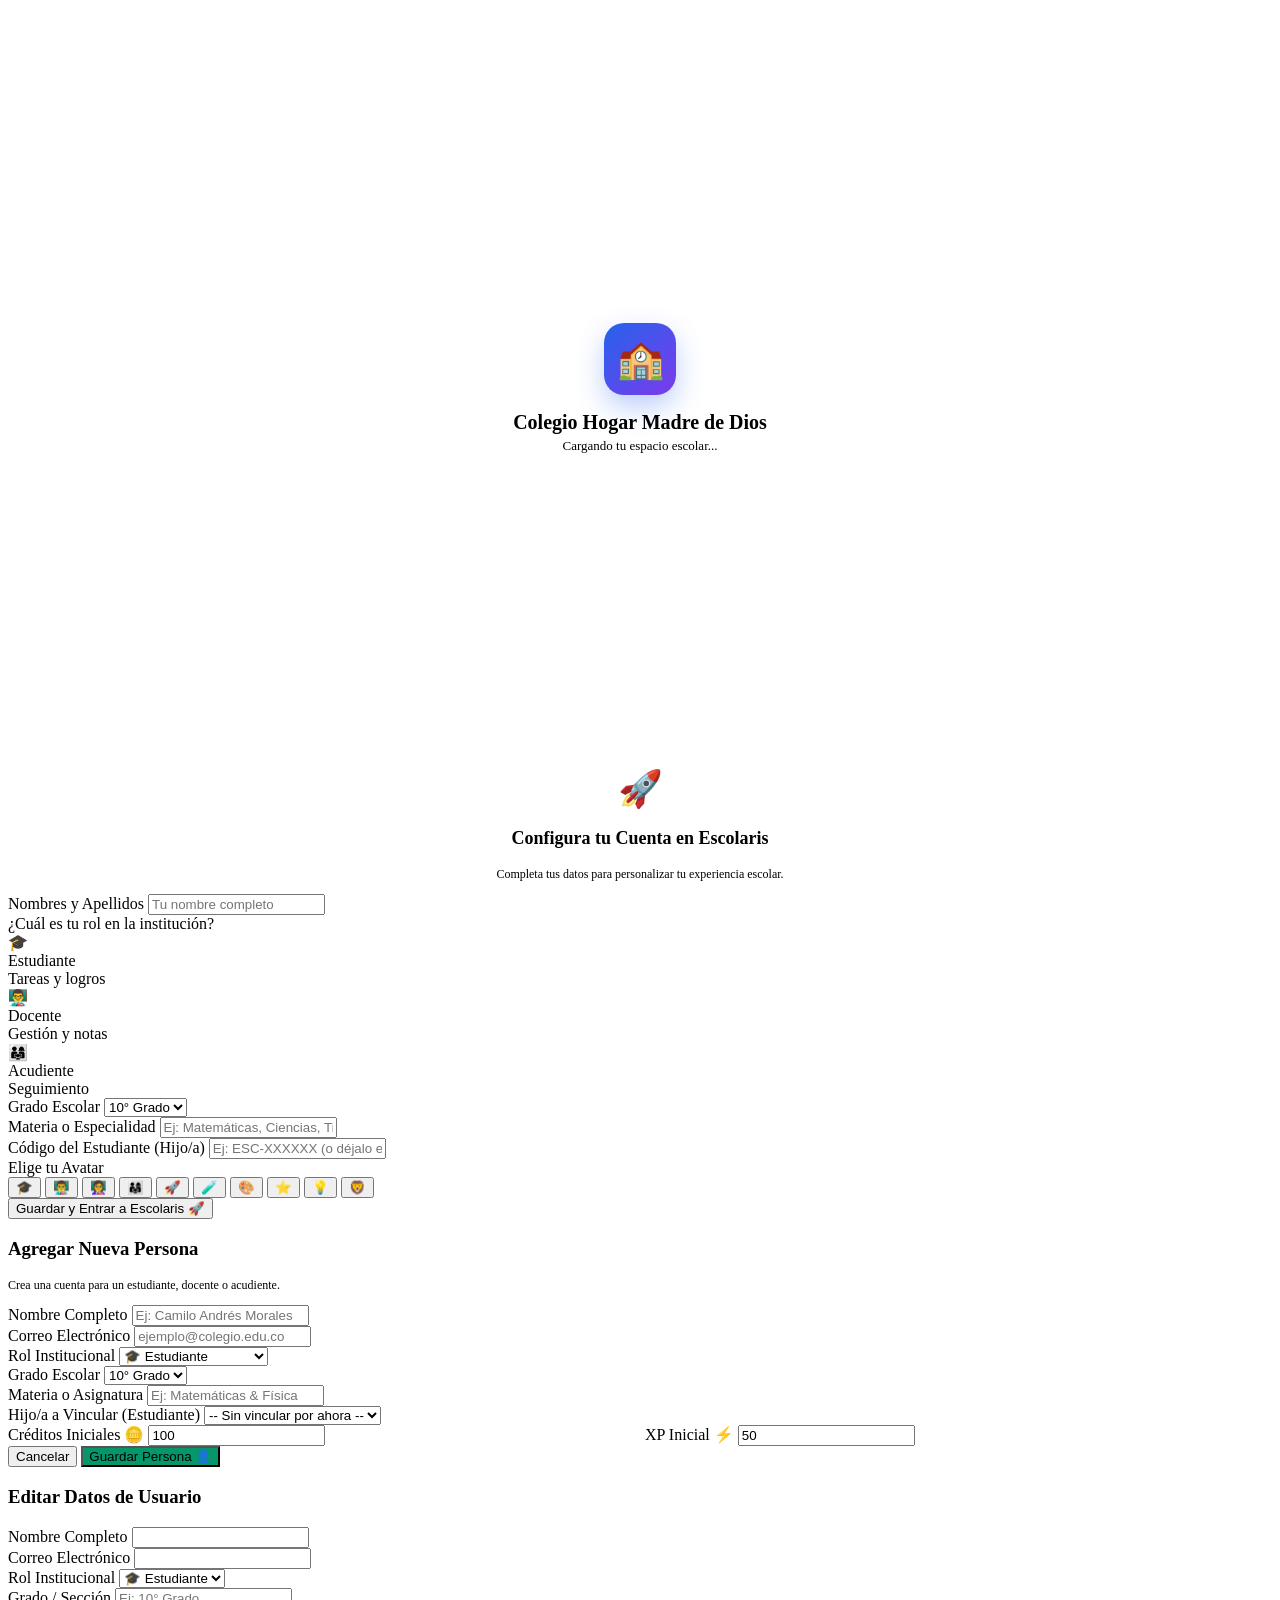
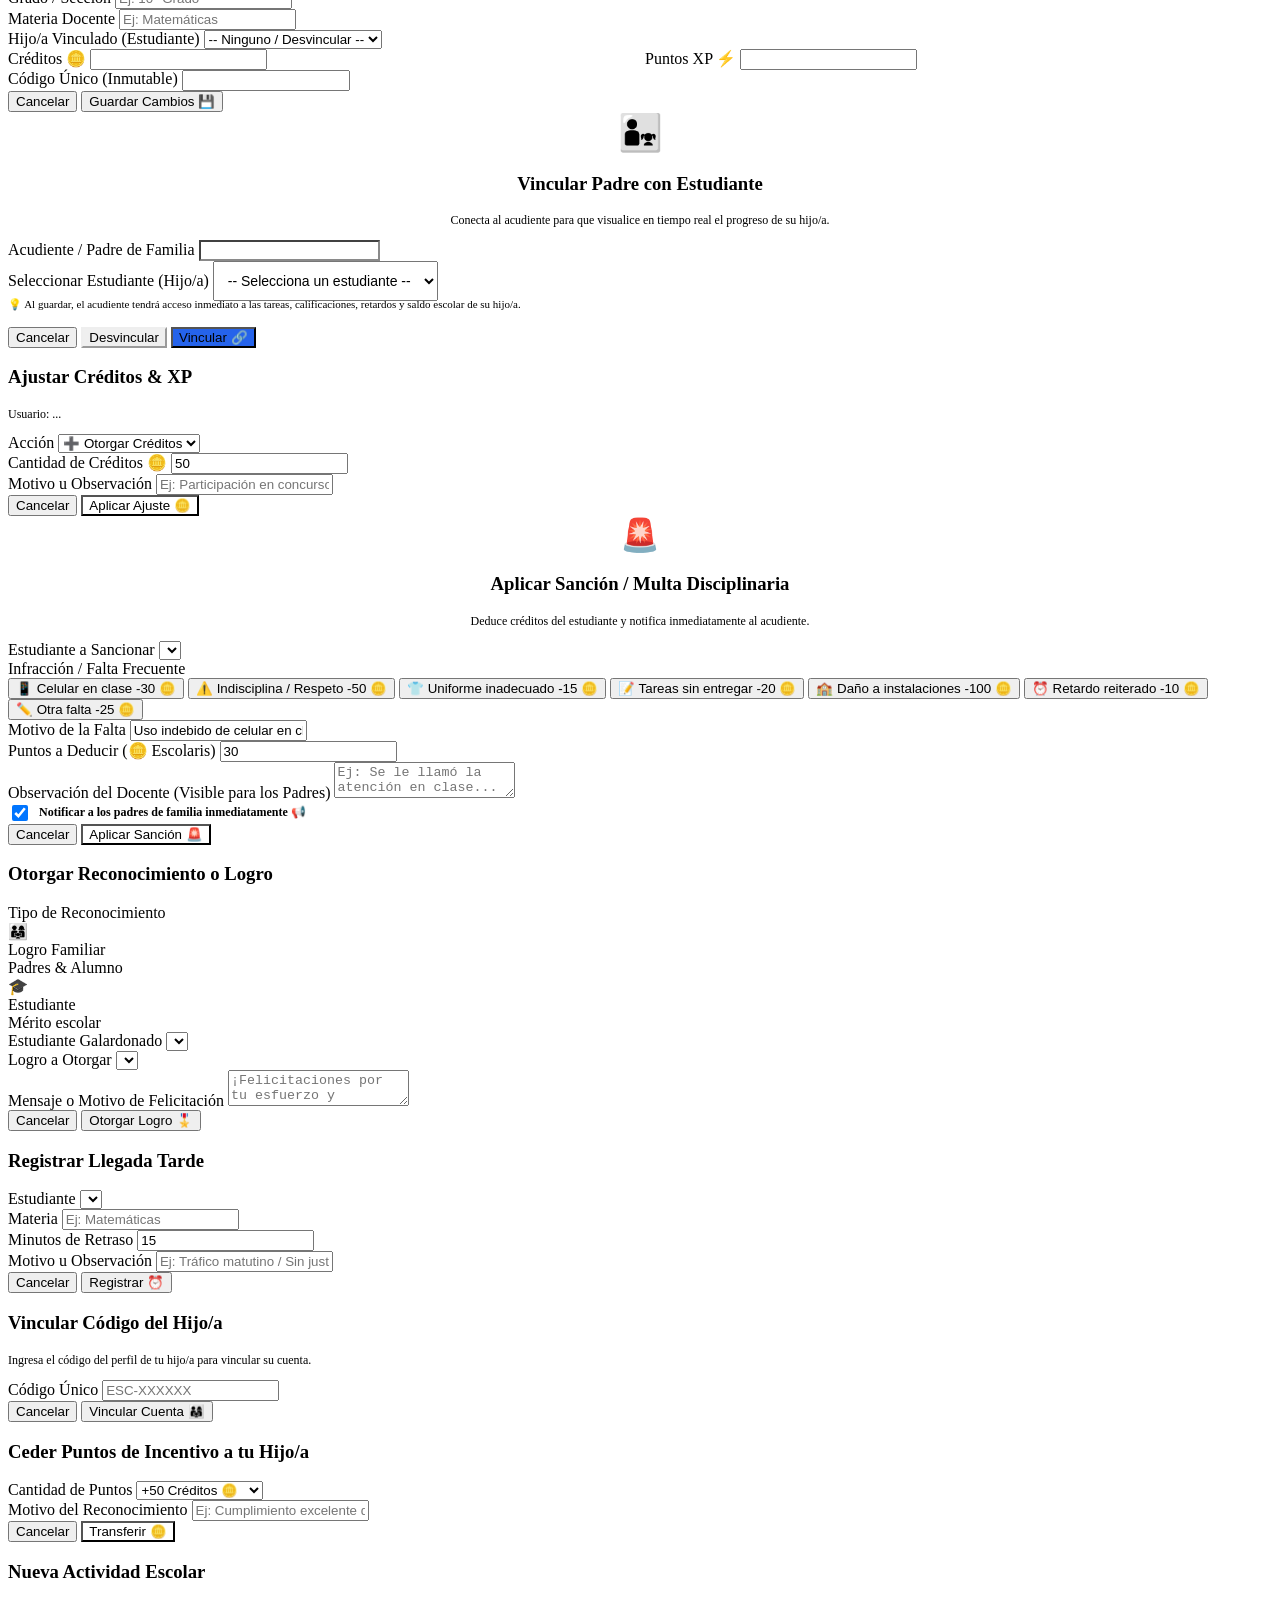
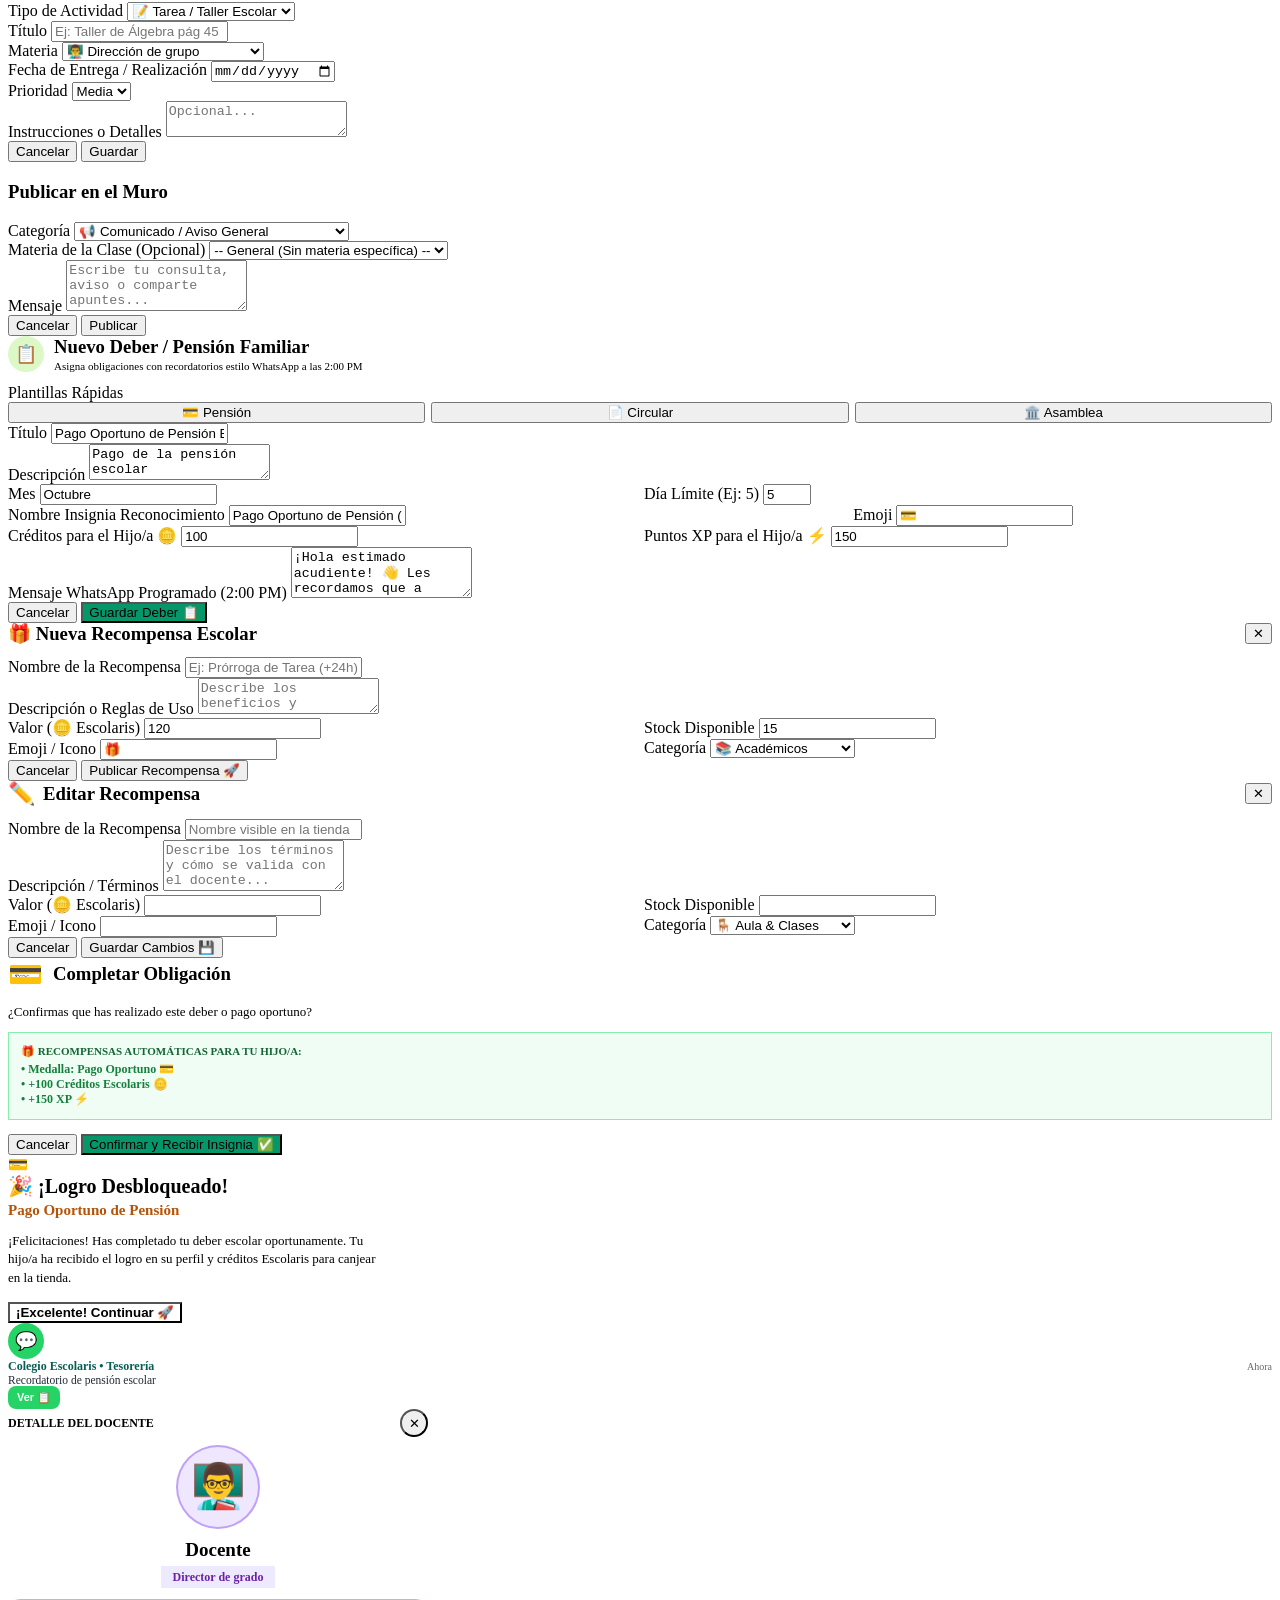
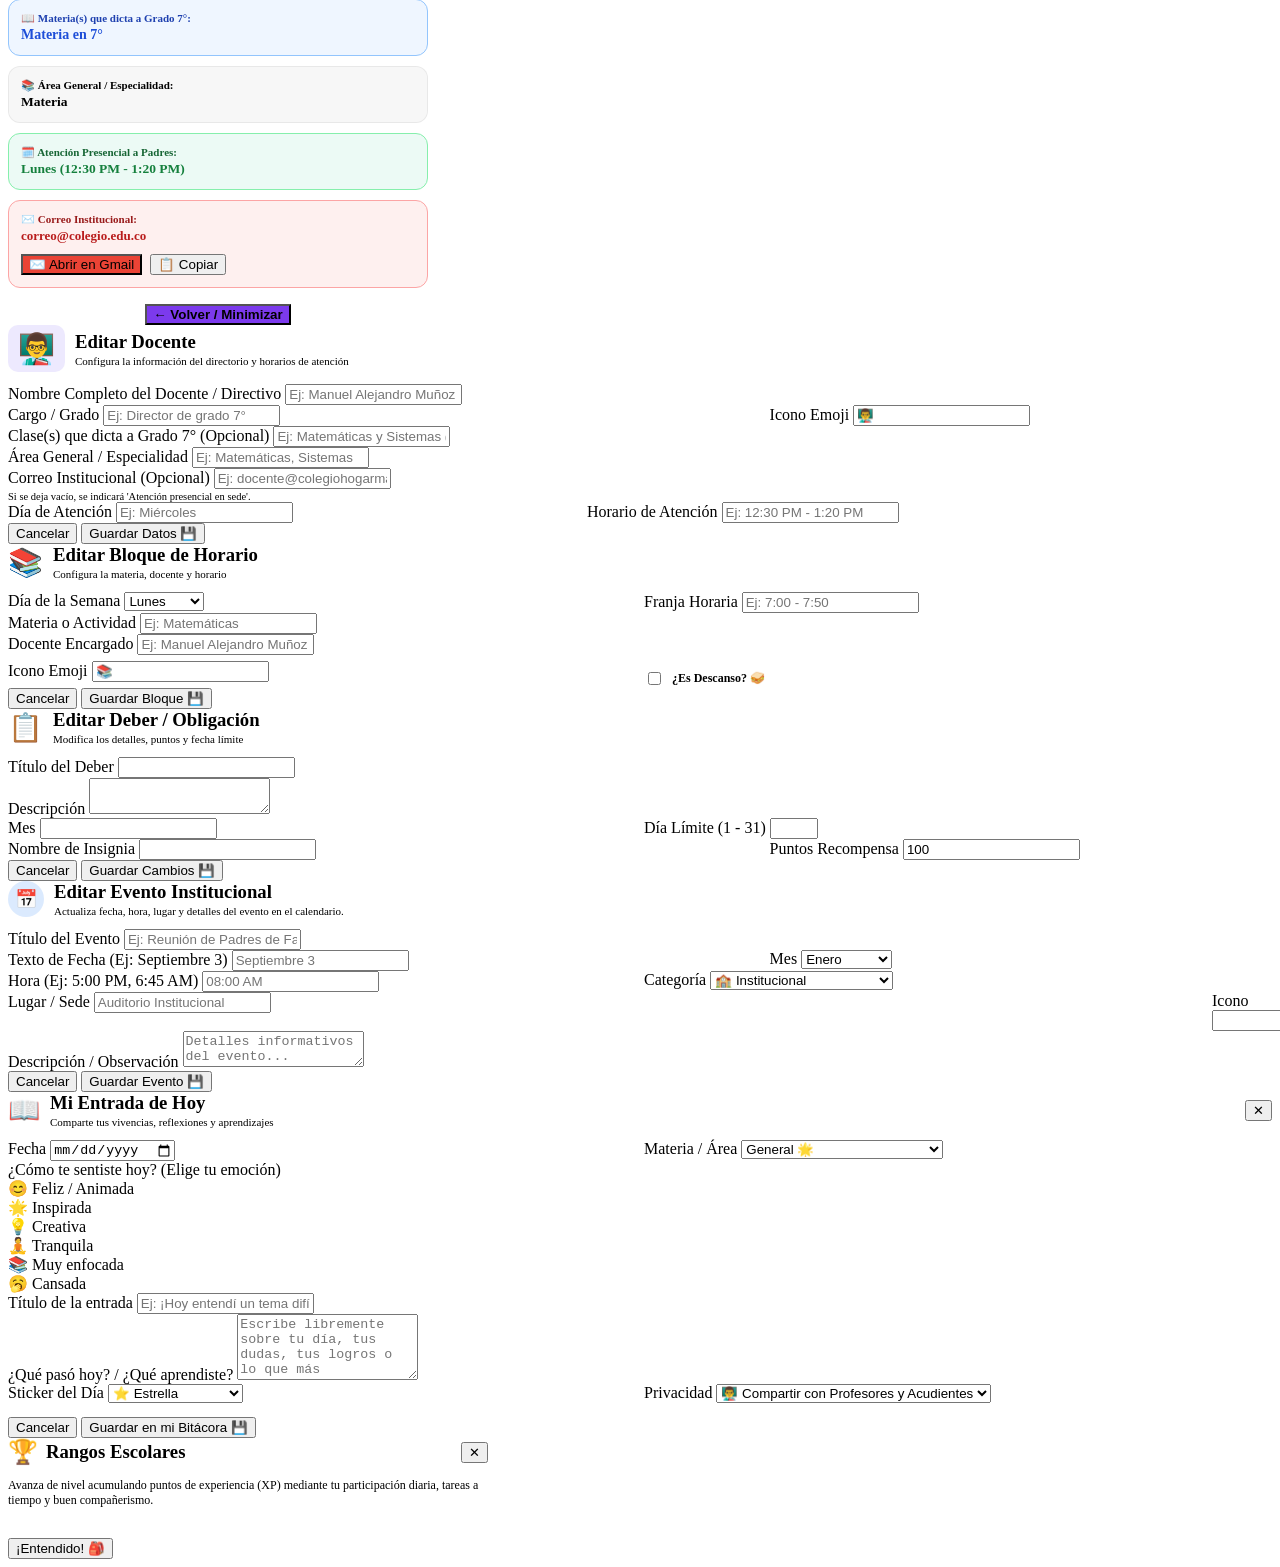
==== commit b6bd2049: "feat: vinculacion administrativa directa de padres e hijos en Web y Android" ====
--- a/public/index.html
+++ b/public/index.html
@@ -15,14 +15,24 @@
   <link rel="icon" type="image/png" href="/logo.png">
 
   <!-- Stylesheet -->
-  <link rel="stylesheet" href="/styles.css?v=4.5">
+  <link rel="stylesheet" href="/styles.css?v=5.0">
 
   <!-- Firebase App & Services -->
   <script src="https://www.gstatic.com/firebasejs/10.8.0/firebase-app-compat.js"></script>
   <script src="https://www.gstatic.com/firebasejs/10.8.0/firebase-auth-compat.js"></script>
   <script src="https://www.gstatic.com/firebasejs/10.8.0/firebase-firestore-compat.js"></script>
+  <script src="https://www.gstatic.com/firebasejs/10.8.0/firebase-messaging-compat.js"></script>
   <script src="/__/firebase/init.js"></script>
   <script src="https://cdnjs.cloudflare.com/ajax/libs/qrcodejs/1.0.0/qrcode.min.js"></script>
+  <script>
+    (function() {
+      try {
+        if (localStorage.getItem('escolaris_cached_user')) {
+          document.documentElement.classList.add('auth-restoring');
+        }
+      } catch(e) {}
+    })();
+  </script>
 </head>
 <body>
 
@@ -270,7 +280,12 @@
               </div>
             </div>
 
-
+            <!-- Feed Category Filters -->
+            <div class="feed-filter-bar" style="display:flex; gap:8px; margin-bottom:16px; flex-wrap:wrap;">
+              <button id="btn-feed-filter-todos" class="btn-primary btn-filter active btn-sm" onclick="filterFeed('todos')">Todos</button>
+              <button id="btn-feed-filter-avisos" class="btn-secondary btn-filter btn-sm" onclick="filterFeed('avisos')">📢 Avisos</button>
+              <button id="btn-feed-filter-tareas" class="btn-secondary btn-filter btn-sm" onclick="filterFeed('tareas')">📝 Tareas & Exámenes</button>
+            </div>
 
             <div id="feed-posts-list" class="cards-column">
               <!-- Dynamic posts list -->
@@ -989,9 +1004,10 @@
                 <div id="profile-grade" class="profile-role-grade">🎓 Estudiante • 10° Grado</div>
                 <div id="profile-bio" class="profile-bio">Estudiante activo en Escolaris 🚀</div>
                 
-                <div style="display:flex; gap:6px; margin: 4px 0 6px 0;">
+                <div style="display:flex; gap:6px; margin: 4px 0 6px 0; flex-wrap:wrap;">
                   <button class="btn-primary btn-sm" style="font-size:11px; padding:3px 8px;" onclick="document.getElementById('profile-photo-input').click()">📷 Cambiar Foto</button>
                   <button id="btn-remove-photo" class="btn-secondary btn-sm hidden" style="font-size:11px; padding:3px 8px;" onclick="handleRemoveProfilePhoto()">✕ Quitar Foto</button>
+                  <button id="btn-enable-notifications" class="btn-secondary btn-sm" style="font-size:11px; padding:3px 8px;" onclick="requestNotificationPermission()">🔔 Activar Notificaciones</button>
                 </div>
 
                 <div class="profile-chips-row">
@@ -1271,8 +1287,10 @@
           <input type="text" id="add-user-subject" class="form-input" placeholder="Ej: Matemáticas & Física">
         </div>
         <div class="form-group hidden" id="add-user-childcode-group">
-          <label class="form-label">Código de Hijo/a a Vincular</label>
-          <input type="text" id="add-user-childcode" class="form-input" placeholder="ESC-XXXXXX" style="text-transform:uppercase;">
+          <label class="form-label">Hijo/a a Vincular (Estudiante)</label>
+          <select id="add-user-child-select" class="form-select">
+            <option value="">-- Sin vincular por ahora --</option>
+          </select>
         </div>
         <div style="display:grid; grid-template-columns:1fr 1fr; gap:10px;">
           <div class="form-group">
@@ -1322,6 +1340,12 @@
           <label class="form-label">Materia Docente</label>
           <input type="text" id="edit-user-subject" class="form-input" placeholder="Ej: Matemáticas">
         </div>
+        <div class="form-group hidden" id="edit-user-child-group">
+          <label class="form-label">Hijo/a Vinculado (Estudiante)</label>
+          <select id="edit-user-child-select" class="form-select">
+            <option value="">-- Ninguno / Desvincular --</option>
+          </select>
+        </div>
         <div style="display:grid; grid-template-columns:1fr 1fr; gap:10px;">
           <div class="form-group">
             <label class="form-label">Créditos 🪙</label>
@@ -1339,6 +1363,38 @@
         <div class="modal-actions-row">
           <button type="button" class="btn-secondary flex-1" onclick="closeModal('modal-edit-user')">Cancelar</button>
           <button type="submit" class="btn-primary flex-1">Guardar Cambios 💾</button>
+        </div>
+      </form>
+    </div>
+  </div>
+
+  <!-- MODAL: LINK PARENT TO STUDENT (Admin Direct Link) -->
+  <div id="modal-link-parent" class="modal-backdrop">
+    <div class="modal-card">
+      <div style="text-align:center; margin-bottom:12px;">
+        <div style="font-size:36px; margin-bottom:6px;">👨‍👧</div>
+        <h3 class="modal-title">Vincular Padre con Estudiante</h3>
+        <p style="font-size:12px; color:var(--text-muted); margin-top:2px;">Conecta al acudiente para que visualice en tiempo real el progreso de su hijo/a.</p>
+      </div>
+      <form onsubmit="handleSaveParentLink(event)" class="modal-form">
+        <input type="hidden" id="link-parent-id">
+        <div class="form-group">
+          <label class="form-label">Acudiente / Padre de Familia</label>
+          <input type="text" id="link-parent-name-display" class="form-input" readonly style="background:var(--bg-card); opacity:0.85; font-weight:700;">
+        </div>
+        <div class="form-group">
+          <label class="form-label">Seleccionar Estudiante (Hijo/a)</label>
+          <select id="link-parent-student-select" class="form-select" style="font-size:14px; padding:10px;">
+            <option value="">-- Selecciona un estudiante --</option>
+          </select>
+        </div>
+        <p style="font-size:11px; color:var(--text-muted); line-height:1.4; margin-top:-4px; margin-bottom:14px;">
+          💡 Al guardar, el acudiente tendrá acceso inmediato a las tareas, calificaciones, retardos y saldo escolar de su hijo/a.
+        </p>
+        <div class="modal-actions-row">
+          <button type="button" class="btn-secondary flex-1" onclick="closeModal('modal-link-parent')">Cancelar</button>
+          <button type="button" class="btn-secondary" style="color:var(--danger); border-color:var(--danger);" onclick="handleUnlinkParent()">Desvincular</button>
+          <button type="submit" class="btn-primary flex-1" style="background:#2563eb;">Vincular 🔗</button>
         </div>
       </form>
     </div>
@@ -1637,9 +1693,10 @@
         <div class="form-group">
           <label class="form-label">Categoría</label>
           <select id="post-category" class="form-select">
-            <option value="GENERAL">📢 Comunicado / Aviso General</option>
+            <option value="AVISOS">📢 Comunicado / Aviso General</option>
+            <option value="TAREAS">📝 Tareas & Exámenes</option>
+            <option value="STUDY">📚 Grupo de Estudio</option>
             <option value="LATE_HELP">🚨 Auxilio de Apuntes (¿Faltaste a clase?)</option>
-            <option value="STUDY">📚 Grupo de Estudio</option>
           </select>
         </div>
         <div class="form-group">
@@ -2393,6 +2450,6 @@
 </div>
 
 <!-- Application Script -->
-<script src="/app.js?v=4.6"></script>
+<script src="/app.js?v=5.1"></script>
 </body>
 </html>
